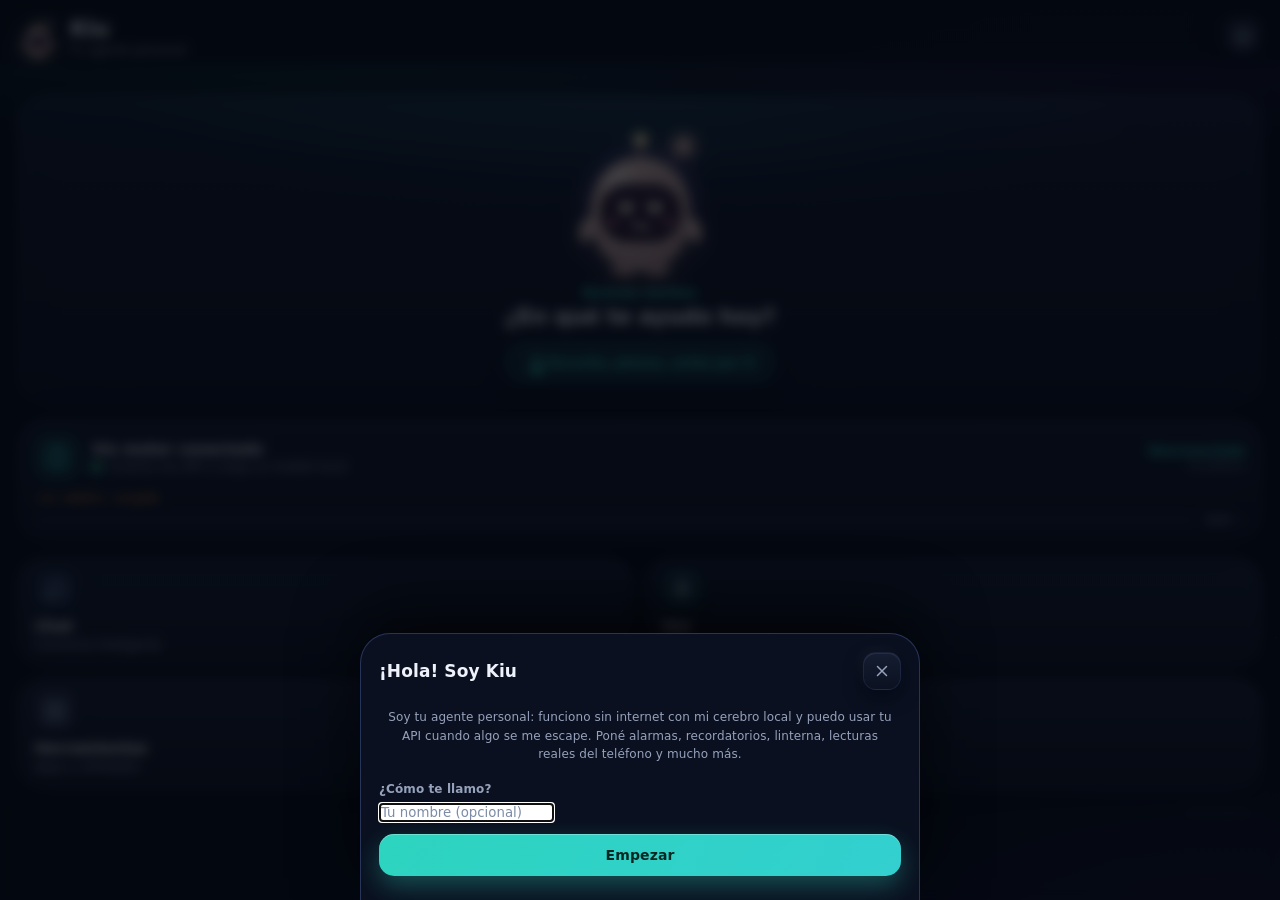
==== app/src/main/assets/www/index.html @ 29b80fa9 "Actualiza el proyecto (217 archivos)" ====
<!DOCTYPE html>
<html lang="es">
<head>
<meta charset="UTF-8">
<meta name="viewport" content="width=device-width, initial-scale=1, maximum-scale=1, user-scalable=no, viewport-fit=cover">
<meta name="theme-color" content="#070B16">
<title>Kiu</title>
<link rel="stylesheet" href="css/app.css">
<script>
/* ========= Kiu SafeBoot: captor global de errores (visible, no silencioso) =========
   Si algo falla al arrancar, en vez de una pantalla negra se muestra el motivo
   exacto + un boton para reparar. 100% ES5 para WebViews viejos. */
(function () {
  var BOOT_MS = 8000;
  /* Migas de contexto: ayudan a diagnosticar aun cuando Chromium oculta el error */
  window.kiuBc = [];
  window.kiuBread = function (m) {
    try { window.kiuBc.push(String(m).slice(0, 90)); if (window.kiuBc.length > 6) window.kiuBc.shift(); } catch (e) { }
  };
  function save(msg) {
    try { localStorage.setItem('nexo_lasterr', JSON.stringify({ t: Date.now(), m: String(msg).slice(0, 600) })); } catch (e) { }
  }
  function show(msg) {
    try {
      save(msg);
      var old = document.getElementById('kiu-errbox'); if (old) old.parentNode.removeChild(old);
      var d = document.createElement('div');
      d.id = 'kiu-errbox';
      d.setAttribute('style', 'position:fixed;left:0;right:0;bottom:0;top:0;z-index:99999;background:#1a0b10;color:#ffb4c0;padding:18px;overflow:auto;font:13px/1.5 monospace;-webkit-user-select:text;user-select:text;');
      var h = document.createElement('div');
      h.setAttribute('style', 'font:bold 16px sans-serif;color:#fff;margin-bottom:10px');
      h.appendChild(document.createTextNode('Kiu \u2014 error detectado'));
      var p = document.createElement('div');
      p.setAttribute('style', 'white-space:pre-wrap;word-break:break-word;margin-bottom:14px');
      p.appendChild(document.createTextNode(String(msg)));
      var b1 = document.createElement('button');
      b1.setAttribute('style', 'display:block;width:100%;margin:6px 0;padding:12px;border:0;border-radius:12px;background:#14b8a6;color:#04211f;font:bold 15px sans-serif');
      b1.appendChild(document.createTextNode('Reiniciar interfaz (conservar datos)'));
      b1.onclick = function () { try { localStorage.removeItem('nexo_lasterr'); } catch (e) { } location.reload(); };
      var b2 = document.createElement('button');
      b2.setAttribute('style', 'display:block;width:100%;margin:6px 0;padding:12px;border:0;border-radius:12px;background:#3b2530;color:#ffb4c0;font:14px sans-serif');
      b2.appendChild(document.createTextNode('Cerrar y seguir igual'));
      b2.onclick = function () { if (d.parentNode) d.parentNode.removeChild(d); };
      d.appendChild(h); d.appendChild(p); d.appendChild(b1); d.appendChild(b2);
      (document.body || document.documentElement).appendChild(d);
    } catch (e) { }
  }
  function onErr(msg, src, line, col, err) {
    var where = '';
    try { where = String(src || '').split('/').pop() + ':' + line + (col ? ':' + col : ''); } catch (e) { }
    var detail = (err && err.stack) ? String(err.stack).slice(0, 400) : '';
    var crumbs = '';
    try { if (window.kiuBc && window.kiuBc.length) crumbs = '\nHaciendo: ' + window.kiuBc.join(' | '); } catch (e) { }
    show(msg + (where ? '\nEn: ' + where : '') + (detail ? '\n' + detail : '') + crumbs);
    return false;
  }
  window.onerror = onErr;
  window.addEventListener('error', function (e) {
    if (e && e.target && e.target.tagName && !e.message) return; /* recursos */
    onErr(e.message, e.filename, e.lineno, e.colno, e.error);
  });
  window.addEventListener('unhandledrejection', function (e) {
    var r = e && e.reason; show('Promise sin capturar: ' + ((r && r.message) ? r.message : r));
  });
  window.kiuShowError = show;
  /* Vigilante de arranque: si app.js no avisa en BOOT_MS, mostrar aviso */
  setTimeout(function () {
    if (!window.__kiuBooted) {
      var last = '';
      try { var raw = localStorage.getItem('nexo_lasterr'); if (raw) last = (JSON.parse(raw) || {}).m || ''; } catch (e) { }
      show('La interfaz no termin\u00f3 de arrancar en ' + (BOOT_MS / 1000) + ' s.' + (last ? '\n\u00datltimo error registrado:\n' + last : '\nPosible WebView del sistema muy antiguo o datos da\u00f1ados.\nUs\u00e1 \u00abBorrar datos y reiniciar\u00bb abajo.'));
    }
  }, BOOT_MS);
})();
</script>
</head>
<body>
<div id="app">

  <!-- ============ PANTALLA INICIO ============ -->
  <section id="screen-home" class="screen active">
    <header class="topbar">
      <div class="brand">
        <!-- v2.3: el bot nuevo de 37 estados vive tambien en la esquina -->
        <!-- v2.8.1: sin `logo-mini`. Esa clase era el cuadrito con degradado y letra del
             logo viejo; con el bot adentro estorba (pinta fondo) y además gana en
             especificidad al `[data-avatar-mini]{width:var(--kav-s)}` y deja el hueco
             con la caja equivocada. El bot se dibuja solo: el host solo reserva espacio. -->
        <div class="kav-mini" data-avatar-mini id="brand-avatar" role="img" aria-label="Kiu"></div>
        <div class="brand-txt">
          <h1>Kiu</h1>
          <p id="home-sub" data-i18n="home.sub">Tu agente personal</p>
        </div>
      </div>
      <button class="icon-btn" id="home-settings-btn" aria-label="Ajustes"></button>
    </header>

    <div class="content">
      <!-- Robot grande con halo -->
      <div class="hero-card">
        <div class="hero-avatar-wrap">
          <div class="hero-halo"></div>
          <button class="kav-hero" data-avatar data-state="idle" id="hero-avatar" aria-label="Hablar con Kiu"></button>
        </div>
        <p class="hero-hi" id="hero-hi" data-i18n="home.hero.hi">Hola</p>
        <h2 class="hero-title" data-i18n="home.hero.title">¿En qué te ayudo hoy?</h2>
        <button class="hero-pill" id="hero-voice">
          <span class="ic" data-ic="mic"></span><span data-i18n="home.hero.pill">Escucha, piensa, actúa por ti</span>
        </button>
      </div>

      <!-- Motor local / API conectada -->
      <!-- v2.14.8 · la tarjeta del motor, como en el rediseño: una fila de
           estado, el MODELO en monoespaciado (acá va bien: es donde sirve; antes
           estaba al final de cada respuesta) y la RAM como barra. -->
      <button class="motor-card" id="status-card" data-go="api">
        <span class="motor-row">
          <span class="motor-ic ic" data-ic="brain"></span>
          <div class="status-txt">
            <strong id="status-title" data-i18n="home.status.title">Motor local</strong>
            <span class="motor-meta"><i class="status-dot" id="status-dot"></i><em id="status-meta" data-i18n="home.status.ready">Listo</em></span>
          </div>
          <div class="motor-right">
            <strong id="motor-mode" data-i18n="home.status.mode">100% local</strong>
            <span id="motor-device" data-i18n="home.status.device">Tu teléfono</span>
          </div>
        </span>
        <span class="motor-model" id="motor-model">—</span>
        <span class="motor-ram">
          <span class="bar"><i id="motor-ram-fill" style="width:0%"></i></span>
          <em id="motor-ram-txt">RAM —</em>
        </span>
      </button>

      <!-- Cuadrícula 2×2 -->
      <div class="quick-grid">
        <button class="quick-card" data-go="chat">
          <span class="qc-ic qc-blue ic" data-ic="chat"></span>
          <strong data-i18n="quick.chat">Chat</strong><span data-i18n="quick.chat.sub">Conversá inteligente</span>
        </button>
        <button class="quick-card" id="quick-voice">
          <span class="qc-ic qc-teal ic" data-ic="mic"></span>
          <strong data-i18n="quick.voice">Voz</strong><span data-i18n="quick.voice.sub">Hablá conmigo</span>
        </button>
        <button class="quick-card" data-go="biblio">
          <span class="qc-ic qc-violet ic" data-ic="grid"></span>
          <strong data-i18n="quick.tools">Herramientas</strong><span data-i18n="quick.tools.sub">Apps y utilidades</span>
        </button>
        <button class="quick-card" data-go="memory">
          <span class="qc-ic qc-pink ic" data-ic="memory"></span>
          <strong data-i18n="quick.memory">Memoria</strong><span data-i18n="quick.memory.sub">Notas y tareas</span>
        </button>
      </div>

      <!-- Uso de hoy: solo se muestra si hubo actividad -->
      <div id="usage-block" class="hidden">
        <div class="section-row">
          <h3 data-i18n="home.usage">Uso de hoy</h3>
          <span class="count-badge" data-i18n="home.usage.badge">contadores reales</span>
        </div>
        <div class="set-card usage-card" id="usage-rows"></div>
      </div>

      <!-- Estado del sistema en vivo -->
      <div class="section-row">
        <h3>Estado del sistema</h3>
        <span class="live-badge"><i></i>en vivo</span>
      </div>
      <div class="set-card sys-card" id="sys-card">
        <div class="sys-row">
          <span class="sys-ic sy-blue ic" data-ic="cpu"></span>
          <div class="sys-txt"><strong>CPU</strong><span id="sys-cpu">Leyendo el teléfono…</span></div>
        </div>
        <div class="sys-line"><span class="sys-lbl">RAM</span><div class="bar"><i id="bar-ram"></i></div><b id="val-ram">—</b></div>
        <div class="sys-line"><span class="sys-lbl">Disco</span><div class="bar"><i id="bar-disk"></i></div><b id="val-disk">—</b></div>
        <div class="sys-line"><span class="sys-lbl">Batería</span><div class="bar"><i id="bar-bat"></i></div><b id="val-bat">—</b></div>
        <p class="sys-foot" id="sys-foot"></p>
      </div>

      <!-- Actividad reciente -->
      <div class="section-row">
        <h3>Actividad reciente</h3>
        <button class="link-btn" id="recent-clear">Limpiar</button>
      </div>
      <div id="recent-list" class="list"></div>

      <div class="tip-card">
        <span class="ic tip-ic" data-ic="bulb"></span>
        <div><strong>Consejo</strong><p id="tip-text"></p></div>
      </div>
    </div>
  </section>

  <!-- ============ PANTALLA CHAT ============ -->
  <section id="screen-chat" class="screen">
    <header class="chat-header">
      <div class="kav-mini kav-big" data-avatar data-state="idle" id="chat-avatar"></div>
      <div class="brand-txt">
        <h1>Kiu</h1>
        <p id="chat-status">Listo para empezar</p>
      </div>
      <button class="icon-btn" id="chat-conv-list" aria-label="Conversaciones" title="Tus conversaciones"></button>
      <button class="icon-btn" id="chat-tools-toggle" aria-label="Herramientas" title="Panel de herramientas"></button>
      <button class="icon-btn" id="chat-conv-toggle" aria-label="Modo conversación" title="Modo conversación (manos libres)"></button>
      <button class="icon-btn" id="chat-voice-toggle" aria-label="Voz"></button>
    </header>
    <div id="tools-panel" class="tools-panel hidden"></div>
    <div id="chat-messages" class="chat-messages" role="log" aria-live="polite" aria-label="Conversación con Kiu"></div>
    <div class="chat-dock">
      <div id="chips-bar" class="chips-bar"></div>
      <div id="photo-bar" class="photo-bar hidden">
        <img id="photo-thumb" alt="Foto adjunta">
        <div class="photo-txt"><strong>Foto lista</strong><span id="photo-hint">Escribí qué querés saber y enviá</span></div>
        <button class="icon-btn" id="photo-remove" aria-label="Quitar foto"></button>
      </div>
      <div class="chat-inputbar">
        <button class="round-btn" id="btn-attach" aria-label="Adjuntar"></button>
        <input id="chat-input" type="text" placeholder="Escribe tu mensaje..." autocomplete="off">
        <button class="send-btn" id="btn-mic" aria-label="Micrófono"></button>
        <button class="send-btn accent" id="btn-send" aria-label="Enviar"></button>
      </div>
    </div>
    <input type="file" id="photo-input" accept="image/*" class="hidden">
    <button id="hang-chip" class="hang-chip hidden" aria-label="Colgar"><span class="ic" data-ic="x"></span> Colgar</button>
    <div id="chat-browser" class="chat-browser hidden">
      <div class="cb-head">
        <input id="cb-url" type="url" placeholder="Buscar o escribir dirección…" autocomplete="off">
        <button class="icon-btn" id="cb-go" aria-label="Ir"><span class="ic" data-ic="chevr"></span></button>
        <button class="icon-btn" id="cb-out" aria-label="Abrir afuera"><span class="ic" data-ic="share"></span></button>
        <button class="icon-btn" id="cb-close" aria-label="Cerrar"><span class="ic" data-ic="x"></span></button>
      </div>
      <iframe id="cb-frame" class="cb-frame" src="about:blank"></iframe>
      <p class="cb-msg" id="cb-msg"></p>
    </div>
  </section>

  <!-- ============ PANTALLA PROVEEDORES (API) ============ -->
  <!-- ============ PANTALLA BIBLIOTECA ============ -->
  <section id="screen-biblio" class="screen">
    <header class="topbar">
      <div class="brand-txt solo">
        <h1>Biblioteca</h1>
        <p>Herramientas y conexiones reales</p>
      </div>
    </header>
    <div class="content">
      <div class="search-wrap">
        <span class="ic" data-ic="search"></span>
        <input id="biblio-search" type="text" placeholder="Buscar en tu biblioteca..." autocomplete="off">
      </div>

      <div class="filter-bar">
        <div class="filter-scroll" id="biblio-filters">
          <button class="chip active" data-f="todas">Todas</button>
          <button class="chip" data-f="cuentas">Cuentas</button>
          <button class="chip" data-f="notas">Notas</button>
          <button class="chip" data-f="tiempo">Tiempo</button>
          <button class="chip" data-f="util">Utilidades</button>
        </div>
      </div>

      <div id="tools-grid" class="tools-grid"></div>

      <div class="section-row">
        <h3>Conexiones</h3>
        <span class="count-badge" id="cx-count">9 conexiones reales</span>
      </div>
      <div id="cx-list" class="list"></div>
    </div>
  </section>

  <!-- ============ PANTALLA MODELOS (descargas + motor interno + orquestador) ============ -->
  <section id="screen-models" class="screen">
    <header class="topbar">
      <button class="icon-btn back-btn" data-go="settings" aria-label="Volver"><span class="ic" data-ic="chevl"></span></button>
      <div class="brand-txt center">
        <h1>Modelos</h1>
        <p>Teléfono, nube y tu red</p>
      </div>
      <span class="topbar-spacer"></span>
    </header>
    <div class="content">
      <!-- v2.10.1: arriba, CÓMO responde Kiu (modo + orquestador); abajo, DE DÓNDE salen los modelos (3 pestañas) -->
      <div class="k2-sec"><h3>Cómo responde Kiu</h3></div>
      <div class="seg" id="mode-seg">
        <button class="seg-btn" data-mode="hybrid">Híbrido</button>
        <button class="seg-btn" data-mode="local">Local</button>
        <button class="seg-btn" data-mode="api">API</button>
      </div>
      <p class="set-hint" id="mode-hint"></p>
      <!-- v2.0: orquestador compacto (mapa de roles) + ajuste fino plegable -->
      <div class="k2-sec">
        <h3>Orquestador · <span id="orch-mode-lbl">Auto decide</span></h3>
        <button class="toggle" id="tg-orch" aria-label="Orquestador"></button>
      </div>
      <div class="k2-card" id="orch-rows"></div>
      <button class="k2-adv hidden" id="orch-adv-btn"><span class="ic" data-ic="sliders"></span>Ajustar destinos y preferencias</button>

      <!-- Ajuste fino del orquestador (segmentos originales, se abre tocando una fila o el botón) -->
      <div id="orch-body" class="hidden" style="margin-top:10px">
        <div class="set-card">
          <p class="set-hint small" style="margin:2px 0 10px">Asigná qué modelo atiende cada tipo de tarea. En «Auto», Kiu usa primero tu servidor (si está conectado), luego el motor del teléfono con el modelo ya cargado, y al final las APIs. Si un modelo falla, prueba el siguiente.</p>
          <div class="set-row col">
            <div><strong>Charla y voz</strong><span>Saludos, dudas rápidas, recordatorios</span></div>
            <div class="seg" id="orch-fast">
              <button class="seg-btn" data-rv="auto">Auto</button>
              <button class="seg-btn" data-rv="kiu">Teléfono</button>
              <button class="seg-btn" data-rv="loc">Servidor</button>
              <button class="seg-btn" data-rv="prov:gemini">Gemini</button>
            </div>
          </div>
          <div class="set-row col">
            <div><strong>Cerebro (razonamiento y código)</strong><span>Explicaciones, análisis, programación</span></div>
            <div class="seg" id="orch-brain">
              <button class="seg-btn" data-rv="auto">Auto</button>
              <button class="seg-btn" data-rv="kiu">Teléfono</button>
              <button class="seg-btn" data-rv="loc">Servidor</button>
              <button class="seg-btn" data-rv="prov:deepseek">DeepSeek</button>
            </div>
          </div>
          <div class="set-row col">
            <div><strong>Fotos (visión)</strong><span>Entender imágenes que mandás al chat</span></div>
            <div class="seg" id="orch-vision">
              <button class="seg-btn" data-rv="auto">Auto</button>
              <button class="seg-btn" data-rv="kiu">Teléfono</button>
              <button class="seg-btn" data-rv="loc">Servidor</button>
              <button class="seg-btn" data-rv="prov:gemini">Gemini</button>
            </div>
          </div>
          <div class="set-row col">
            <div><strong>Modelo rápido preferido (teléfono)</strong><span>Se cambia solo si la tarea lo necesita</span></div>
            <div class="voice-pick"><select id="orch-kiufast"></select></div>
          </div>
          <div class="set-row col">
            <div><strong>Modelo cerebro preferido (teléfono)</strong><span>Para razonar y código, si está descargado</span></div>
            <div class="voice-pick"><select id="orch-kiubrain"></select></div>
          </div>
          <div class="set-row col">
            <div><strong>Visión por foto</strong><span>El motor del teléfono <b>no ve</b> las fotos: las manda a tu servidor o a una API. Este ajuste quedó sin efecto.</span></div>
            <div class="voice-pick"><select id="orch-kiuvis"></select></div>
          </div>
          <p class="set-hint small" style="margin:2px 0 0">Con el motor interno solo hay un modelo en memoria: si el orquestador cambia de rol, lo cambia solo (tarda unos segundos la primera vez). <b>El motor del teléfono todavía no «ve» la foto</b>: contesta el texto que la acompaña y deja el modelo cargado; la foto se la manda a Servidor o API, que sí la ven. Por eso Kiu ya no cambia de modelo cuando mandás una imagen.</p>
        </div>
      </div>

      <div class="mtabs" id="mtabs" role="tablist">
        <button class="mtab on" role="tab" data-mt="tel">Teléfono <i id="mt-count-tel"></i></button>
        <button class="mtab" role="tab" data-mt="nube">Nube <i id="mt-count-nube"></i></button>
        <button class="mtab" role="tab" data-mt="red">Mi red</button>
      </div>

      <div class="mpane on" id="mpane-tel">
        <!-- v2.0: héroe «Tu teléfono» — compatibilidad clara desde el arranque -->
      <div class="k2-hero" id="dev-card">
        <div class="k2-hero-top">
          <span class="k2-tile tl-teal"><span class="ic" data-ic="cpu"></span></span>
          <div class="k2-hero-tt">
            <strong>Tu teléfono</strong>
            <span id="dev-sub">Mirando el teléfono…</span>
          </div>
          <i class="k2-badge b-t" id="dev-badge">…</i>
        </div>
        <div class="k2-ramrow">
          <div class="k2-mbar"><i id="dev-ram-fill" style="width:0%;background:var(--teal)"></i></div>
          <span class="k2-ramlbl" id="dev-ram-lbl"></span>
        </div>
        <p class="k2-hero-hint" id="dev-hint"></p>
        <button class="chip-btn" id="dev-reco" style="margin-top:10px">Recomendarme modelos para mi teléfono</button>
      </div>
        <!-- v2.0: Mis modelos — tarjetas grandes con estado real del motor -->
      <div class="k2-sec">
        <h3>Mis modelos</h3>
        <span class="k2-count" id="mdl-count">0 en disco</span>
      </div>
      <p class="set-hint small" id="mdl-eng-sub" style="margin:0 2px 8px">Mirando el teléfono…</p>
      <div id="mdl-mine" class="k2-list"></div>
      <div class="loc-actions" style="margin-top:8px"><button class="chip-btn" id="mdl-import">Importar GGUF del teléfono</button></div>
      <p class="set-hint small" id="mdl-imp-status"></p>

      <div class="k2-sec">
        <h3>Descargar modelos</h3>
        <span class="k2-count">GGUF · privado</span>
      </div>
      <div class="filter-bar">
        <div class="filter-scroll" id="mdl-filters">
          <button class="chip active" data-mf="compat">Compatibles</button>
          <button class="chip" data-mf="texto">Texto</button>
          <button class="chip" data-mf="vision">Visión</button>
          <button class="chip" data-mf="todos">Todos</button>
        </div>
      </div>
      <div id="mdl-list" class="k2-list"></div>
      <p class="set-hint small" id="mdl-foot"></p>
      <p class="set-hint small centered">Los «EN EL TELÉFONO» corren con el motor interno de Kiu (llama.cpp), sin internet y sin mandar nada afuera. Los «SERVIDOR» (visión y multimodal) son para tu PC u Ollama. También podés asignar un modelo local a «Fotos (visión)» en el Orquestador: contesta el texto de tu mensaje.</p>
      </div>

      <div class="mpane" id="mpane-nube">
        <div class="k2-sec"><h3>Proveedores de IA</h3><span class="k2-count" id="api-count">OPCIONAL</span></div>
        <p class="set-hint small" id="api-sub" style="margin:0 2px 8px">Tocá para conectar Gemini, Groq, OpenAI y más</p>
        <div class="filter-bar">
        <div class="filter-scroll" id="prov-filters">
          <button class="chip active" data-f="todos">Todos</button>
          <button class="chip" data-f="listos">Listos</button>
          <button class="chip" data-f="gratis">Gratis</button>
        </div>
      </div>

      <div id="prov-list"></div>

      <p class="set-hint small centered">Si un proveedor falla, Kiu lo deja en pausa un rato y sigue con el próximo activo. Las claves van cifradas con el Keystore de Android y jamás salen del teléfono.</p>
      </div>

      <div class="mpane" id="mpane-red">
        <div class="k2-sec"><h3>Servidor en tu red</h3><span class="k2-count">OPCIONAL</span></div>
        <button class="set-card row-card hidden" id="row-local">
        <span class="row-tile ti-teal ic" data-ic="brain"></span>
        <div class="row-txt">
          <strong>Ollama / LM Studio / llama-server</strong>
          <span id="local-sub">Más potencia usando tu PC como motor</span>
        </div>
        <span class="row-ic ic" data-ic="chevd"></span>
      </button>
        <div id="local-block">
        <div class="set-card">
          <div class="set-row">
            <div><strong>Estado del servidor</strong><span id="local-sub2">Servidor en tu red o teléfono · privado</span></div>
            <i class="status-dot" id="loc-dot"></i>
          </div>
          <p class="set-hint small" id="loc-status" style="margin:0 0 10px">Sin conectar · todo queda en tu red</p>
          <label class="api-fields"><span>Dirección del servidor</span>
            <input type="url" id="loc-url" placeholder="http://192.168.1.10:1234/v1" autocomplete="off">
          </label>
          <div class="loc-actions">
            <button class="chip-btn" id="loc-pc">IP de mi PC</button>
            <button class="chip-btn" id="loc-tel">Ollama en este teléfono</button>
          </div>
          <div class="loc-actions">
            <button class="chip-btn" id="loc-connect">Conectar</button>
          </div>
          <p class="set-hint small" id="loc-err" style="color:#f87171"></p>
          <div class="set-row col">
            <div><strong>Modelo para charlar</strong><span>Se elige solo según el perfil de abajo</span></div>
            <div class="voice-pick"><select id="loc-model"></select></div>
          </div>
          <div class="set-row col">
            <div><strong>Modelo de visión (fotos)</strong><span>Debe ser un modelo VL de tu servidor</span></div>
            <div class="voice-pick"><select id="loc-vismodel"></select></div>
          </div>
          <div class="set-row col">
            <div><strong>Perfil del servidor</strong><span id="loc-prof-sub">Qwen rápido</span></div>
            <div class="seg" id="loc-profiles">
              <button class="seg-btn" data-prof="qwen">Qwen rápido</button>
              <button class="seg-btn" data-prof="deep">Razonar</button>
              <button class="seg-btn" data-prof="libre">Libre</button>
            </div>
          </div>
          <div class="loc-actions">
            <button class="chip-btn" id="loc-test">Probar perfil</button>
            <button class="chip-btn" id="loc-vistest">Probar visión</button>
            <button class="chip-btn" id="loc-help">Guía</button>
          </div>
          <div class="set-row col">
            <div><strong>Largo de las respuestas</strong><span id="loc-ram">Datos reales en la app del teléfono</span></div>
            <div class="seg" id="loc-detail">
              <button class="seg-btn" data-tok="350">Cortas</button>
              <button class="seg-btn active" data-tok="700">Medias</button>
              <button class="seg-btn" data-tok="1200">Largas</button>
            </div>
          </div>
          <div class="loc-actions">
            <button class="chip-btn" id="loc-catalog">Ver catálogo de modelos</button>
            <button class="chip-btn" id="loc-free">Liberar RAM</button>
          </div>
        </div>
      </div>
      </div>
    </div>
  </section>

  
  <!-- ============ PANTALLA MEMORIA ============ -->
  <section id="screen-memory" class="screen">
    <header class="topbar">
      <div class="brand-txt solo">
        <h1>Memoria</h1>
        <p>Tus recuerdos, notas y preferencias</p>
      </div>
      <button class="icon-btn" id="mem-add" aria-label="Agregar"></button>
    </header>
    <div class="content">
      <div class="mem-hero">
        <div class="mem-hero-txt">
          <h2>Memoria</h2>
          <p>Todo lo que Kiu sabe de vos</p>
        </div>
        <span class="mem-hero-ic ic" data-ic="memory"></span>
      </div>
      <div class="mem-stats">
        <div class="mem-stat"><strong id="st-rec">0</strong><span>Recuerdos</span></div>
        <div class="mem-stat"><strong id="st-tar">0</strong><span>Tareas</span></div>
        <div class="mem-stat"><strong id="st-not">0</strong><span>Notas</span></div>
        <div class="mem-stat"><strong id="st-ala">0</strong><span>Alarmas</span></div>
        <div class="mem-stat"><strong id="st-apr">0</strong><span>Aprendido</span></div>
      </div>
      <div id="rag-card"></div>
      <div class="seg" id="mem-tabs">
        <button class="seg-btn active" data-tab="recuerdos">Recuerdos</button>
        <button class="seg-btn" data-tab="tareas">Tareas</button>
        <button class="seg-btn" data-tab="notas">Notas</button>
        <button class="seg-btn" data-tab="alarmas">Alarmas</button>
        <button class="seg-btn" data-tab="prefs">Gustos</button>
      </div>
      <div id="mem-list" class="list"></div>
    </div>
  </section>

  <!-- ============ PANTALLA AJUSTES ============ -->
  <section id="screen-settings" class="screen">
    <header class="topbar">
      <div class="brand-txt solo">
        <h1>Ajustes</h1>
        <p>Personalizá tu experiencia</p>
      </div>
    </header>
    <div class="content">

      <!-- Perfil -->
      <button class="set-card profile-card" id="profile-card">
        <div class="kav-profile" data-avatar data-state="idle" id="profile-avatar"></div>
        <div class="profile-txt">
          <strong id="profile-name">Tu nombre</strong>
          <span id="profile-sub">Kiu · Agente personal</span>
        </div>
        <span class="row-ic ic" data-ic="chevr"></span>
      </button>

      <div class="section-row"><h3>General</h3></div>

      <button class="set-card row-card" data-go="models">
        <span class="row-tile ti-teal ic" data-ic="brain"></span>
        <div class="row-txt">
          <strong>Modelos y cerebro</strong>
          <span id="brain-sub">Leyendo el teléfono…</span>
        </div>
        <span class="row-ic ic" data-ic="chevr"></span>
      </button>

      <button class="set-card row-card" id="row-voice">
        <span class="row-tile ti-violet ic" data-ic="headset"></span>
        <div class="row-txt">
          <strong>Voz</strong>
          <span>Voces y configuración</span>
        </div>
        <span class="row-ic ic" data-ic="chevd"></span>
      </button>

      <div id="voice-block" class="hidden">
        <div class="set-card">
          <div class="set-row">
            <div><strong>Saludo al entrar</strong><span id="greet-sub">Kiu te saluda por voz según la hora</span></div>
            <button class="toggle" id="tg-greet" aria-label="Saludo al entrar"></button>
          </div>
          <div class="set-row">
            <div><strong>Enlaces dentro del chat</strong><span>Las webs se abren en el navegador de Kiu, sin salir</span></div>
            <button class="toggle" id="tg-links" aria-label="Enlaces dentro del chat"></button>
          </div>
          <div class="set-row">
            <div><strong>Responder en voz alta</strong><span>Kiu lee sus respuestas</span></div>
            <button class="toggle" id="tg-voice" aria-label="Voz"></button>
          </div>
          <div class="set-row">
            <div><strong>Despertar por voz</strong><span>Decí «Kiu» y te escucha, incluso con la app cerrada</span></div>
            <button class="toggle" id="tg-wake" aria-label="Despertar por voz"></button>
          </div>
          <p class="set-hint small" style="margin:-6px 0 4px">Si deja de escuchar con la app cerrada, permití el inicio automático de Kiu en Ajustes del teléfono.</p>
          <div class="set-row">
            <div><strong>Modo conversación</strong><span>Kiu sigue escuchando después de responder: manos libres</span></div>
            <button class="toggle" id="tg-conv" aria-label="Modo conversación"></button>
          </div>
          <!-- v2.9.1: el agente. Apagado por defecto porque gasta una generación
               extra por mensaje; la fila dice qué es para que la decisión sea
               informada y no un misterio. -->
          <div class="set-row">
            <div><strong>Agente con herramientas</strong><span>Que el modelo elija la herramienta (alarma, agenda, documentos) en vez de acertar con los patrones de siempre. Si el modelo no está en memoria, lo carga solo</span></div>
            <button class="toggle" id="tg-agent" aria-label="Agente con herramientas"></button>
          </div>
          <!-- v2.13.2: confirmación de acciones con efecto del agente -->
          <div class="set-row">
            <div><strong>Confirmar antes de actuar</strong><span>El agente pregunta «¿Lo hago?» antes de llamar, mandar un SMS, anotar o programar una alarma</span></div>
            <button class="toggle" id="tg-agent-confirm" aria-label="Confirmar antes de actuar"></button>
          </div>
          <div class="set-row">
            <div><strong data-i18n="set.thermal">Protección térmica</strong><span data-i18n="set.thermal.sub">Corta la generación del motor si el teléfono pasa de 46°</span></div>
            <button class="toggle" id="tg-thermal" aria-label="Protección térmica"></button>
          </div>
          <!-- v2.14.6: el pie "(motor interno · modelo · tok/s)" al final de cada
               respuesta era ruido. Apagado por defecto; se enciende acá. -->
          <div class="set-row">
            <div><strong>Detalles del motor en el chat</strong><span>Al final de cada respuesta, qué modelo respondió y a qué velocidad</span></div>
            <button class="toggle" id="tg-detalles" aria-label="Detalles del motor en el chat"></button>
          </div>
          <button class="set-row as-btn" id="btn-vcmds">
            <div><strong>Comandos de voz</strong><span>Mirá todo lo que podés pedirle hablando</span></div>
            <span class="ic row-ic" data-ic="mic"></span>
          </button>
          <div class="set-row col">
            <div><strong>Voz de Kiu</strong><span>Elegí la que mejor suene · las «de red» son más humanas</span></div>
            <div class="voice-pick">
              <select id="voice-select"></select>
              <button class="chip-btn" id="btn-voice-test">Probar</button>
            </div>
          </div>
          <div class="set-row col">
            <div><strong>Tono de voz</strong><span id="pitch-label">Natural (1.00)</span></div>
            <input type="range" id="pitch-slider" min="0.8" max="1.3" step="0.05" value="1">
          </div>
          <div class="set-row col">
            <div><strong>Velocidad de habla</strong><span id="rate-label">Normal (1.0x)</span></div>
            <input type="range" id="rate-slider" min="0.5" max="1.5" step="0.1" value="1">
          </div>
        </div>
      </div>

      <button class="set-card row-card" id="row-persona">
        <span class="row-tile ti-violet ic" data-ic="spark"></span>
        <div class="row-txt">
          <strong>Personalidad de Kiu</strong>
          <span id="persona-sub">Normal · ajustá cómo te habla</span>
        </div>
        <span class="row-ic ic" data-ic="chevr"></span>
      </button>

      <button class="set-card row-card" id="row-appearance">
        <span class="row-tile ti-pink ic" data-ic="palette"></span>
        <div class="row-txt">
          <strong>Apariencia</strong>
          <span>Color de acento y tamaño de letra</span>
        </div>
        <span class="row-ic ic" data-ic="chevr"></span>
      </button>

      <button class="set-card row-card" id="row-skills">
        <span class="row-tile ti-blue ic" data-ic="spark"></span>
        <div class="row-txt">
          <strong>Skills</strong>
          <span id="skills-sub">Instalables: enseñale frases nuevas a Kiu</span>
        </div>
        <span class="row-ic ic" data-ic="chevr"></span>
      </button>

      <button class="set-card row-card" id="row-morning">
        <span class="row-tile ti-pink ic" data-ic="alarm"></span>
        <div class="row-txt">
          <strong>Resumen matutino</strong>
          <span id="morning-sub">Apagado · tu día en una notificación</span>
        </div>
        <span class="row-ic ic" data-ic="chevr"></span>
      </button>

      <button class="set-card row-card" id="row-backup">
        <span class="row-tile ti-pink ic" data-ic="cloudup"></span>
        <div class="row-txt">
          <strong>Copias de seguridad</strong>
          <span>Exportar y restaurar copia de datos</span>
        </div>
        <span class="row-ic ic" data-ic="chevr"></span>
      </button>

      <button class="set-card row-card" id="row-security">
        <span class="row-tile ti-green ic" data-ic="shield"></span>
        <div class="row-txt">
          <strong>Seguridad</strong>
          <span>Privacidad, permisos y borrado</span>
        </div>
        <span class="row-ic ic" data-ic="chevr"></span>
      </button>

      <div class="section-row"><h3>Respuestas</h3></div>
      <div class="set-card gen-card">
        <div class="set-row col">
          <div><strong>Creatividad</strong><span id="gen-temp-lbl">Equilibrada (0,7)</span></div>
          <input type="range" id="gen-temp" min="0" max="1.2" step="0.05" value="0.7">
        </div>
        <div class="set-row col">
          <div><strong>Largo de las respuestas</strong><span>Los tres valores valen para todos tus proveedores</span></div>
          <div class="seg" id="gen-len">
            <button class="seg-btn" data-tok="350">Cortas</button>
            <button class="seg-btn active" data-tok="700">Medias</button>
            <button class="seg-btn" data-tok="1200">Largas</button>
          </div>
        </div>
      </div>

      <div class="section-row"><h3>Diagnóstico</h3></div>
      <button class="btn-ghost full" id="btn-diag" style="justify-content:center;margin:2px 0 14px"><span class="ic" data-ic="shield"></span> Revisar mi configuración</button>
      <button class="btn-ghost full" id="btn-diag-voz" style="justify-content:center;margin:2px 0 14px"><span class="ic" data-ic="mic"></span> Diagnosticar voz</button>
      <button class="btn-ghost full" id="btn-asist-voz" style="justify-content:center;margin:2px 0 14px"><span class="ic" data-ic="mic"></span> Asistente de voz (paso a paso)</button>
      <div id="diag-voz-box"></div>

      <div class="section-row"><h3>Actualizaciones</h3></div>
      <button class="btn-ghost full" id="btn-estado" style="justify-content:center;margin:2px 0 8px"><span class="ic" data-ic="check"></span> Estado y diagnóstico</button>
      <button class="btn-ghost full" id="btn-upd" style="justify-content:center;margin:2px 0 8px"><span class="ic" data-ic="cloudup"></span> Buscar versión nueva</button>
      <div class="set-row">
        <div><strong>Avisarme de versiones nuevas</strong><span>Consulta GitHub cada pocas horas y avisa con una notificación. Se puede apagar</span></div>
        <button class="toggle" id="tg-upd" aria-label="Avisarme de versiones nuevas"></button>
      </div>
      <div class="set-row">
        <div><strong>Poder interrumpir a Kiu</strong><span>Mientras habla, decí «Kiu» o «basta» y se calla. Si se corta su voz, apagalo</span></div>
        <button class="toggle" id="tg-barge" aria-label="Poder interrumpir a Kiu"></button>
      </div>

      <div class="section-row" id="alarm-section"><h3>Alarmas</h3></div>
      <div class="set-card" id="alarm-card">
        <div class="set-row">
          <div><strong>Alarmas exactas</strong><span id="exact-status">Suenan a la hora exacta aunque la app esté cerrada</span></div>
          <button class="chip-btn" id="btn-exact">Permitir</button>
        </div>
        <div class="set-row">
          <div><strong>Prueba de alarma</strong><span>Suena una alarma en 10 segundos</span></div>
          <button class="chip-btn" id="btn-test-alarm">Probar</button>
        </div>
      </div>

      <div class="about-block">
        <!-- v2.3: bot nuevo también en el bloque Acerca de -->
        <div class="kav-mini" data-avatar-mini id="about-avatar" role="img" aria-label="Kiu"></div>
        <strong id="about-ver">Kiu</strong>
        <span>Agente personal · Motor interno + orquestador multi-modelo + APIs</span>
        <span class="dim">Motor local desde fuente · Wake word offline · WebView seguro (AssetLoader) · Claves en el Keystore · Streaming por push · Skills instalables · Resumen matutino · Bucle ReAct</span>
      </div>
    </div>
  </section>

  <!-- ============ NAV INFERIOR FLOTANTE ============ -->
  <nav class="bottomnav" id="bottomnav">
    <button class="nav-btn active" data-go="home"><span class="ic" data-ic="home"></span><span data-i18n="nav.home">Inicio</span></button>
    <button class="nav-btn" data-go="chat"><span class="ic" data-ic="chat"></span><span data-i18n="nav.chat">Chat</span></button>
    <button class="nav-btn" data-go="models"><span class="ic" data-ic="brain"></span><span data-i18n="nav.models">Modelos</span></button>
    <button class="nav-btn" data-go="memory"><span class="ic" data-ic="memory"></span><span data-i18n="nav.memory">Memoria</span></button>
    <button class="nav-btn" data-go="settings"><span class="ic" data-ic="gear"></span><span data-i18n="nav.settings">Ajustes</span></button>
  </nav>

  <!-- Capas superpuestas -->
  <div id="modal-root" class="modal-root hidden"></div>
  <div id="flashlight" class="flashlight hidden">
    <button id="flashlight-off" data-i18n="common.off">Apagar</button>
  </div>
  <div id="toast" class="toast hidden"></div>
  <div id="voice-pulse" class="voice-pulse hidden" data-st="listen">
    <div class="vp-pill"><span class="vp-dot"></span>En llamada con Kiu</div>
    <div class="vp-stage"><div class="vp-glow"></div><div id="vp-avatar" data-avatar></div></div>
    <p id="vp-text">Te escucho…</p>
    <span id="vp-hint" class="vp-hint">Hablá ahora · Kiu corta solo al terminar</span>
    <div class="vp-bars"><i></i><i></i><i></i><i></i><i></i><i></i><i></i></div>
    <div id="vp-card" class="vp-card empty"><div id="vp-lbl" class="vp-lbl"></div><div id="vp-say" class="vp-say"></div></div>
    <div class="vp-spacer"></div>
    <div class="vp-ctl">
      <div class="vp-c"><button id="vp-write" class="vp-btn" aria-label="Escribir en vez de hablar"><svg width="24" height="24" viewBox="0 0 24 24" fill="none" stroke="currentColor" stroke-width="2" stroke-linecap="round" aria-hidden="true"><rect x="3" y="6" width="18" height="12" rx="2"/><path d="M7 10h.01M11 10h.01M15 10h.01M7 14h10"/></svg></button><span>Escribir</span></div>
      <div class="vp-c"><button id="vp-hang" class="vp-btn vp-red" aria-label="Colgar"><svg width="30" height="30" viewBox="0 0 24 24" fill="none" stroke="currentColor" stroke-width="2" stroke-linecap="round" stroke-linejoin="round" aria-hidden="true"><path d="M3 14c5-5 13-5 18 0l-2 3.5-3.5-1.5v-2.5c-2-.8-5-.8-7 0V16L5 17.5z"/></svg></button><span>Colgar</span></div>
    </div>
  </div>
</div>

<script src="js/kiu-migrate.js"></script>
<script src="js/i18n.js"></script>
<script src="js/brain.js"></script>
<script src="js/skills.js"></script>
<script src="js/react.js"></script>
<script src="js/tools.js"></script>
<!-- v2.9.1: el registro de herramientas que el MODELO elige. Va después de
     react.js/tools.js porque los referencia por nombre al ejecutar, no al cargar. -->
<script src="js/app/harness2-compose.js"></script>
<script src="js/kiu-agente.js"></script>
<script src="js/kiu-estados.js"></script>
<script src="js/kiu-avatar.js"></script>
<script src="js/kiu-avatar-boot.js"></script>
<script src="js/local-embeddings.js"></script>
<script src="js/rag-worker.js"></script>
<script src="js/rag.js"></script>
<script src="js/kiu-secure.js"></script>
<script src="js/app/env.js"></script>
<script src="js/app/memoria.js"></script>
<script src="js/app/state.js"></script>
<script src="js/app/catalog.js"></script>
<script src="js/app/models.js"></script>
<script src="js/app/motor.js"></script>
<script src="js/app/diag-voz.js"></script>
<script src="js/app/app-ui.js"></script>
</body>
</html>
---- app/src/main/assets/www/css/app.css ----
/* ============================================================
   KIU · Azul marino profundo — v1.7.4
   Degradado teal→violeta arriba, estrellas tenues,
   tarjetas translúcidas de 28 px, barra inferior flotante.
   ============================================================ */
* { margin:0; padding:0; box-sizing:border-box; -webkit-tap-highlight-color:transparent; }

:root {
  --bg:#070B16;
  --card:rgba(141,166,255,.055);
  --card2:rgba(141,166,255,.11);
  --line:rgba(126,158,255,.15);
  --line2:rgba(126,158,255,.26);
  --txt:#EEF2FA;
  --dim:#96A2BC;
  --dim2:#5E6A85;
  --teal:#2DD4BF;
  --blue:#60A5FA;
  --violet:#A78BFA;
  --amber:#FBBF24;
  --green:#34D399;
  --pink:#F472B6;
  --acc:#2DD4BF;
  --acc2:#8B5CF6;
  --grad:linear-gradient(120deg,#2DD4BF 0%,#60A5FA 55%,#8B5CF6 100%);
  --danger:#FF5D5D;
  --ok:#34D399;
  --warn:#FBBF24;
  --r-xl:28px; --r-lg:20px; --r-md:15px; --r-sm:12px;
  --shadow:0 14px 40px rgba(2,6,18,.55);
}

html,body { height:100%; }
body {
  background:var(--bg); color:var(--txt);
  font-family:-apple-system,'Roboto','Segoe UI',system-ui,sans-serif;
  letter-spacing:.1px;
  overscroll-behavior:none; user-select:none; -webkit-user-select:none;
}
/* Cielo: degradado teal→violeta arriba */
body::before {
  content:''; position:fixed; inset:0; pointer-events:none; z-index:0;
  background:
    radial-gradient(72% 34% at 18% -4%, rgba(45,212,191,.17), transparent 66%),
    radial-gradient(64% 30% at 88% -2%, rgba(139,92,246,.20), transparent 64%),
    radial-gradient(56% 26% at 50% 6%, rgba(96,165,250,.07), transparent 70%),
    radial-gradient(60% 36% at 96% 106%, rgba(139,92,246,.10), transparent 62%);
}
/* Estrellas tenues */
body::after {
  content:''; position:fixed; inset:0; pointer-events:none; z-index:0; opacity:.5;
  background-image:
    radial-gradient(1.4px 1.4px at 22px 34px, rgba(255,255,255,.55), transparent 100%),
    radial-gradient(1px 1px at 118px 84px, rgba(255,255,255,.4), transparent 100%),
    radial-gradient(1.7px 1.7px at 196px 38px, rgba(180,240,255,.5), transparent 100%),
    radial-gradient(1px 1px at 268px 122px, rgba(255,255,255,.35), transparent 100%),
    radial-gradient(1.3px 1.3px at 318px 62px, rgba(214,196,255,.5), transparent 100%),
    radial-gradient(1px 1px at 74px 158px, rgba(255,255,255,.3), transparent 100%),
    radial-gradient(1.5px 1.5px at 150px 210px, rgba(255,255,255,.4), transparent 100%),
    radial-gradient(1px 1px at 242px 258px, rgba(180,240,255,.35), transparent 100%),
    radial-gradient(1.2px 1.2px at 40px 268px, rgba(214,196,255,.4), transparent 100%),
    radial-gradient(1px 1px at 330px 200px, rgba(255,255,255,.3), transparent 100%);
  background-size:360px 300px;
}
input,textarea,select { user-select:text; -webkit-user-select:text; font-family:inherit; }
button { font-family:inherit; color:inherit; background:none; border:none; cursor:pointer; letter-spacing:inherit; }
.hidden { display:none !important; }
svg { display:block; }

#app { height:100vh; height:100dvh; display:flex; flex-direction:column; position:relative; overflow:hidden; overflow-x:hidden; z-index:1; width:100%; max-width:100vw; }

/* ============ PANTALLAS ============ */
.screen {
  position:absolute; inset:0; bottom:88px;
  display:none; flex-direction:column; overflow:hidden;
}
.screen.active { display:flex; animation:screenIn .3s cubic-bezier(.22,.9,.3,1); }
@keyframes screenIn { from { opacity:0; transform:translateY(10px); } to { opacity:1; transform:none; } }
.content {
  flex:1; overflow-y:auto; overflow-x:hidden;
  padding:calc(96px + env(safe-area-inset-top,0px)) max(18px, env(safe-area-inset-right,0px)) 34px max(18px, env(safe-area-inset-left,0px));
  -webkit-overflow-scrolling:touch;
  scrollbar-width:none;
}
.content::-webkit-scrollbar { display:none; }

/* ============ BARRAS SUPERIORES · contenido pasa por debajo con desenfoque ============ */
.topbar, .chat-header {
  position:absolute; top:0; left:0; right:0; z-index:8;
  display:flex; align-items:center; gap:10px;
  padding:calc(16px + env(safe-area-inset-top,0px)) max(18px, env(safe-area-inset-right,0px)) 14px max(18px, env(safe-area-inset-left,0px));
  /* v2.10.1: el degradado llegaba a transparente a media altura del subtítulo y el
     contenido que pasaba por debajo se leía mezclado con el título (capturas de
     Modelos y Ajustes). Ahora es casi opaco hasta el final del texto. */
  background:linear-gradient(180deg, rgba(7,11,22,.97) 0%, rgba(7,11,22,.95) 82%, rgba(7,11,22,0) 100%);
  -webkit-backdrop-filter:blur(18px);
  backdrop-filter:blur(18px);
  -webkit-mask-image:linear-gradient(180deg,#000 88%,transparent);
  mask-image:linear-gradient(180deg,#000 88%,transparent);
}
.topbar { justify-content:flex-start; }
.chat-header { justify-content:flex-start; }
.brand { display:flex; align-items:center; gap:12px; flex:1; min-width:0; }
.brand-txt { min-width:0; flex:1; }
.brand-txt h1 { font-size:22px; font-weight:800; letter-spacing:-.4px; white-space:nowrap; }
.brand-txt p { font-size:12px; color:var(--dim); margin-top:2px; white-space:nowrap; overflow:hidden; text-overflow:ellipsis; }
.brand-txt.solo { flex:1; }
.brand-txt.center { text-align:center; }
.brand-txt.center h1 { font-size:20px; }
.topbar-spacer { width:40px; flex-shrink:0; }
/* v2.8.1: se fue `.logo-mini` / `.logo-mini.big` (el cuadrito con degradado y
   letra del logo viejo). Los dos huecos que los usaban ahora llevan el bot, y esa
   clase ganaba en especificidad al `[data-avatar]{width:var(--kav-s)}` y dejaba el
   hueco con la caja equivocada. El logo de la app es el bot: el host solo
   reserva espacio (ver "HUECOS DEL BOT" más abajo). */
/* v2.3: huecos del bot (esquina del home, bloque Acerca de, cabecera del chat).
   El bot SVG vive en su Shadow DOM, así que acá no se estilan sus partes: el host
   solo reserva espacio y deja ver el dibujo (el bot es 209/190 de alto, o sea un
   poco más que la caja cuadrada). El tamaño en px va más abajo, junto a los demás. */
.kav-mini { overflow:visible; }
.icon-btn {
  width:38px; height:38px; border-radius:13px; flex-shrink:0;
  display:grid; place-items:center;
  background:var(--card); border:1px solid var(--line);
  color:var(--dim); transition:background .15s, color .15s, border-color .15s;
}
.icon-btn:active { background:var(--card2); color:var(--txt); }
.icon-btn.on { color:var(--teal); border-color:rgba(45,212,191,.45); background:rgba(45,212,191,.12); }
.back-btn svg { width:20px; height:20px; }
.chat-header .brand-txt h1 { font-size:17px; }
.chat-header .brand-txt p { font-size:11px; }

/* ============ BOTONES ============ */
.btn-primary {
  display:flex; align-items:center; justify-content:center; gap:8px;
  padding:13px 20px; border-radius:var(--r-md);
  font-size:14px; font-weight:700; color:#052722;
  background:linear-gradient(120deg,#2DD4BF,#3BC9E8);
  background:linear-gradient(120deg,var(--acc),color-mix(in srgb,var(--acc) 60%,#3BC9E8));
  box-shadow:0 8px 24px color-mix(in srgb,var(--acc) 30%,transparent);
  transition:transform .12s, box-shadow .2s;
}
.btn-primary:active { transform:scale(.97); }
.btn-primary.full { width:100%; }
.btn-ghost {
  display:flex; align-items:center; justify-content:flex-start; gap:8px;
  padding:13px 18px; border-radius:var(--r-md);
  font-size:14px; font-weight:600; color:var(--txt);
  background:var(--card); border:1px solid var(--line);
}
.btn-ghost.full { width:100%; }
.link-btn { color:var(--teal); font-size:12.5px; font-weight:700; }
.chip-btn {
  padding:7px 13px; border-radius:999px;
  font-size:12px; font-weight:700; color:var(--dim);
  background:var(--card); border:1px solid var(--line);
  transition:.15s; white-space:nowrap;
}
.chip-btn:active { color:var(--txt); }
.chip-btn.active { color:#052722; background:var(--teal); border-color:var(--teal); }
.chip-btn:disabled { opacity:.6; }
.round-btn {
  width:42px; height:42px; border-radius:50%; flex-shrink:0;
  display:grid; place-items:center;
  background:var(--card2); border:1px solid var(--line); color:var(--txt);
}
.send-btn {
  width:42px; height:42px; border-radius:50%; flex-shrink:0;
  display:grid; place-items:center;
  background:var(--card2); border:1px solid var(--line); color:var(--dim);
  transition:.15s;
}
.send-btn.accent {
  background:linear-gradient(135deg,#2DD4BF,#38C6F0);
  background:linear-gradient(135deg,var(--acc),color-mix(in srgb,var(--acc) 60%,#38C6F0));
  border:none; color:#052722;
  box-shadow:0 6px 18px color-mix(in srgb,var(--acc) 35%,transparent);
}
.send-btn:active { transform:scale(.92); }

/* ============ TARJETAS BASE (28 px, translúcidas, borde azulado) ============ */
.set-card {
  background:var(--card); border:1px solid var(--line);
  border-radius:var(--r-xl); padding:6px 16px; margin-bottom:12px;
}
.section-row {
  display:flex; align-items:center; justify-content:space-between;
  margin:20px 4px 10px;
}
.section-row h3 { font-size:16.5px; font-weight:800; letter-spacing:-.2px; }
.count-badge {
  font-size:10.5px; font-weight:700; color:var(--dim);
  background:var(--card); border:1px solid var(--line);
  padding:4px 10px; border-radius:999px;
}
.live-badge {
  display:flex; align-items:center; gap:6px;
  font-size:10.5px; font-weight:800; color:var(--teal);
  background:rgba(45,212,191,.1); border:1px solid rgba(45,212,191,.3);
  padding:4px 10px; border-radius:999px; letter-spacing:.4px;
}
.live-badge i { width:6px; height:6px; border-radius:50%; background:var(--teal); animation:pulseDot 1.6s ease-in-out infinite; }
@keyframes pulseDot { 50% { opacity:.35; transform:scale(.8); } }

/* Filas internas de tarjetas */
.set-row {
  display:flex; align-items:center; justify-content:space-between; gap:12px;
  padding:13px 2px;
}
.set-row + .set-row { border-top:1px solid rgba(126,158,255,.08); }
.set-row.col { flex-direction:column; align-items:stretch; gap:10px; }
.set-row > div { min-width:0; }
.set-row strong { display:block; font-size:14px; font-weight:700; }
.set-row span { display:block; font-size:11.5px; color:var(--dim); margin-top:2px; line-height:1.45; }
.set-row.as-btn { text-align:left; width:100%; }
.set-row .row-ic { color:var(--dim2); flex-shrink:0; }
.set-hint { font-size:12px; color:var(--dim); line-height:1.55; padding:4px 6px; }
.set-hint.small { font-size:11px; color:var(--dim2); }
.set-hint.centered { text-align:center; padding:10px 14px 0; }

/* Toggle */
.toggle {
  width:46px; height:27px; border-radius:999px; flex-shrink:0;
  background:rgba(255,255,255,.09); border:1px solid var(--line2);
  position:relative; transition:.2s;
}
.toggle::after {
  content:''; position:absolute; top:2.5px; left:3px;
  width:20px; height:20px; border-radius:50%;
  background:#7C87A3; transition:.2s;
}
.toggle.on { background:rgba(45,212,191,.22); border-color:rgba(45,212,191,.55); }
.toggle.on::after { left:20px; background:var(--teal); box-shadow:0 0 10px rgba(45,212,191,.55); }

/* Segmented control */
.seg {
  display:flex; gap:4px; background:var(--card); border:1px solid var(--line);
  border-radius:var(--r-md); padding:4px; margin-bottom:12px;
}
.seg-btn {
  flex:1; padding:9px 6px; border-radius:11px;
  font-size:12.5px; font-weight:700; color:var(--dim);
  transition:.15s; white-space:nowrap;
}
.seg-btn.active {
  color:#052722; background:linear-gradient(120deg,#2DD4BF,#41C8E4);
  background:linear-gradient(120deg,var(--acc),color-mix(in srgb,var(--acc) 60%,#41C8E4));
  box-shadow:0 4px 14px color-mix(in srgb,var(--acc) 30%,transparent);
}
#mode-seg .seg-btn.active {
  background:var(--grad); color:#fff;
  box-shadow:0 4px 16px rgba(139,92,246,.35);
}

/* Inputs */
.api-fields { display:block; margin-bottom:12px; }
.api-fields span { display:block; font-size:11px; font-weight:700; color:var(--dim); margin-bottom:6px; }
input[type=text], input[type=url], input[type=password], input[type=tel], input[type=email], input[type=number], input[type=time], input[type=datetime-local], select, textarea {
  width:100%; padding:12px 14px;
  background:rgba(7,11,22,.5); color:var(--txt);
  border:1px solid var(--line); border-radius:var(--r-md);
  font-size:14px; outline:none; transition:border-color .15s;
}
input:focus, select:focus, textarea:focus { border-color:rgba(45,212,191,.5); }
input::placeholder, textarea::placeholder { color:var(--dim2); }
textarea { min-height:90px; resize:vertical; }
select { appearance:none; }
.tool-input, .tool-textarea { width:100%; }
.preset-row { display:flex; gap:8px; flex-wrap:wrap; }
.voice-pick { display:flex; gap:8px; }
.voice-pick select { flex:1; }

/* Listas */
.list { display:flex; flex-direction:column; gap:8px; }
.list-row {
  display:flex; align-items:center; gap:12px;
  background:var(--card); border:1px solid var(--line);
  border-radius:var(--r-lg); padding:12px 14px;
  text-align:left; width:100%;
}
.list-ic {
  width:36px; height:36px; border-radius:12px; flex-shrink:0;
  display:grid; place-items:center;
  background:rgba(126,158,255,.1); color:var(--blue);
}
.list-ic.cx { background:rgba(255,255,255,.05); }
.list-txt { min-width:0; flex:1; }
.list-txt strong { display:block; font-size:13.5px; font-weight:700; white-space:nowrap; overflow:hidden; text-overflow:ellipsis; }
.list-txt span { display:block; font-size:11px; color:var(--dim); margin-top:1px; white-space:nowrap; overflow:hidden; text-overflow:ellipsis; }
.row-del {
  width:32px; height:32px; border-radius:10px; flex-shrink:0;
  display:grid; place-items:center; color:var(--dim2);
}
.row-del:active { color:var(--danger); background:rgba(255,93,93,.1); }
.cx-acts { display:flex; gap:6px; }
.mini-act {
  width:30px; height:30px; border-radius:9px; display:grid; place-items:center;
  background:rgba(96,165,250,.12); color:var(--blue);
}
.mini-act.wa { background:rgba(37,211,102,.12); color:#25D366; }
.mini-act.sms { background:rgba(251,191,36,.12); color:var(--amber); }
.done-txt strong { text-decoration:line-through; color:var(--dim2); }
.mem-item-check {
  width:24px; height:24px; border-radius:8px; flex-shrink:0;
  border:1.6px solid var(--line2); background:transparent; transition:.15s;
}
.mem-item-check.done { background:var(--teal); border-color:var(--teal); position:relative; }
.mem-item-check.done::after {
  content:''; position:absolute; left:7px; top:3.5px;
  width:5px; height:9px; border:solid #052722; border-width:0 2px 2px 0;
  transform:rotate(45deg);
}
.empty-hint { padding:26px 18px; text-align:center; color:var(--dim2); font-size:12.5px; line-height:1.6; }

/* ============ HUECOS DEL BOT (kiu-avatar.js, 37 estados) ============
   v2.8.1 · ARREGLO: hasta acá estas clases eran del robot viejo de pantalla LED
   (avatar.js, borrado en la 2.7.0) y el bot nuevo vive en Shadow DOM. El único
   trabajo que queda del host es RESERVAR SU ESPACIO en el layout — el bot se
   dibuja solo adentro. Como acá solo se declaraba `--kav-s` (una variable que ya
   nadie leía), los <div data-avatar> se quedaban en 0x0 dentro de su flex: el bot
   se pintaba al tamaño de emergencia (64 px) y se comía el título de al lado.
   Ahora el hueco tiene caja propia y el tamaño en px, y `refit()` del boot usa
   exactamente estos valores cuando la pantalla todavía está oculta. */
[data-avatar], [data-avatar-mini] {
  display: block; position: relative; flex-shrink: 0;
  width: var(--kav-s); height: var(--kav-s);
}
/* el contenido del Shadow DOM nunca debe comerse un toque de la UI */
[data-avatar] > *, [data-avatar-mini] > * { pointer-events: none; }
[data-avatar] > .kiu-shadow-host, [data-avatar-mini] > .kiu-shadow-host {
  display: block; width: 100%; height: 100%; overflow: visible;
}

/* Tamaño por hueco, y SOLO por atributo: si el tamañoDepends de una clase
   estética, el host que las junta dos hereda la de la última en el archivo y no
   la suya (el del chat es `kav-mini kav-big` y con `.kav-mini` al final se
   quedaba en 40 px en vez de sus 44). `.kav-mini/.kav-big/.kav-hero/.kav-profile`
   quedan como nombres legibles; el que manda es el id del hueco. */
[data-avatar-mini]           { --kav-s:40px; }  /* esquina del home + bloque Acerca de */
#hero-avatar, .kav-hero      { --kav-s:150px; } /* home, dentro de .hero-avatar-wrap (158) */
#chat-avatar, .kav-big       { --kav-s:44px;  } /* cabecera del chat */
#profile-avatar, .kav-profile{ --kav-s:54px;  } /* tarjeta de Ajustes */

/* Accesibilidad: texto de estado solo para lectores de pantalla */
.sr-only { position:absolute; width:1px; height:1px; margin:-1px; padding:0; overflow:hidden; clip:rect(0 0 0 0); border:0; white-space:nowrap; }
/* Los mensajes del chat se pueden seleccionar y copiar */
.msg, .msg * { user-select:text; -webkit-user-select:text; }
.typing-cancel { background:rgba(255,255,255,.08); border:1px solid rgba(255,255,255,.18); color:inherit; border-radius:999px; padding:4px 12px; font:inherit; font-size:12px; margin-left:8px; pointer-events:auto; }
.typing-cancel:disabled { opacity:.45; }
#kiu-elapsed { font-size:12px; color:var(--dim,rgba(255,255,255,.55)); margin-left:10px; letter-spacing:.02em; }

/* Accesibilidad: respetar preferencia de menos movimiento */
@media (prefers-reduced-motion: reduce) {
  *, *::before, *::after { animation-duration:.001s !important; transition-duration:.001s !important; }
}
/* ============================================================
   INICIO
   ============================================================ */
.hero-card {
  position:relative; text-align:center;
  padding:24px 18px 22px; margin-bottom:14px;
  background:var(--card); border:1px solid var(--line); border-radius:var(--r-xl);
  overflow:hidden;
}
.hero-card::before {
  content:''; position:absolute; inset:0; pointer-events:none;
  background:radial-gradient(60% 55% at 50% 0%, rgba(45,212,191,.10), transparent 70%);
}
.hero-avatar-wrap { position:relative; width:158px; height:158px; margin:2px auto 4px; display:grid; place-items:center; }
.hero-halo {
  position:absolute; inset:-14px; border-radius:50%; pointer-events:none;
  background:radial-gradient(closest-side, rgba(45,212,191,.26), rgba(139,92,246,.14) 52%, transparent 74%);
  filter:blur(3px); animation:halo 4.2s ease-in-out infinite;
}
@keyframes halo { 50% { transform:scale(1.08); opacity:.8; } }
.kav-hero { background:none; border:none; padding:0; cursor:pointer; }
.kav-hero:active { transform:scale(.94); }
.hero-hi { font-size:13px; font-weight:700; color:var(--teal); letter-spacing:.3px; position:relative; }
.hero-title { font-size:22px; font-weight:800; letter-spacing:-.4px; margin-top:4px; position:relative; }
.hero-pill {
  position:relative; display:inline-flex; align-items:center; gap:8px;
  margin-top:14px; padding:11px 18px; border-radius:999px;
  font-size:12.5px; font-weight:700; color:var(--teal);
  background:rgba(45,212,191,.09); border:1px solid rgba(45,212,191,.35);
}
.hero-pill .ic { width:15px; height:15px; }
.hero-pill:active { background:rgba(45,212,191,.18); }

/* Motor local / API conectada */
.motor-card {
  display:flex; align-items:center; gap:13px; width:100%; text-align:left;
  background:var(--card); border:1px solid var(--line); border-radius:var(--r-xl);
  padding:15px 16px; margin-bottom:14px; transition:.15s;
}
.motor-card:active { background:var(--card2); }
.motor-ic {
  width:44px; height:44px; border-radius:14px; flex-shrink:0;
  display:grid; place-items:center;
  background:rgba(45,212,191,.13); color:var(--teal);
  border:1px solid rgba(45,212,191,.25);
}
.status-txt { flex:1; min-width:0; }
.status-txt strong { display:block; font-size:14.5px; font-weight:800; }
.motor-meta { display:flex; align-items:center; gap:6px; margin-top:3px; }
.motor-meta em { font-style:normal; font-size:11.5px; color:var(--dim); }
.status-dot { width:8px; height:8px; border-radius:50%; background:var(--ok); flex-shrink:0; box-shadow:0 0 8px rgba(52,211,153,.8); }
.status-dot.api { background:var(--teal); box-shadow:0 0 8px rgba(45,212,191,.8); }
.motor-right { text-align:right; flex-shrink:0; }
.motor-right strong { display:block; font-size:12px; font-weight:800; color:var(--teal); }
.motor-right span { display:block; font-size:10px; color:var(--dim2); margin-top:2px; max-width:110px; white-space:nowrap; overflow:hidden; text-overflow:ellipsis; }

/* Cuadrícula 2×2 */
.quick-grid { display:grid; grid-template-columns:1fr 1fr; gap:10px; margin-bottom:6px; }
.quick-card {
  display:flex; flex-direction:column; align-items:flex-start; gap:9px;
  background:var(--card); border:1px solid var(--line); border-radius:var(--r-xl);
  padding:16px; text-align:left; transition:.15s;
}
.quick-card:active { background:var(--card2); transform:scale(.98); }
.quick-card strong { font-size:14.5px; font-weight:800; }
.quick-card span { font-size:11px; color:var(--dim); margin-top:-5px; }
.qc-ic {
  width:40px; height:40px; border-radius:13px;
  display:grid; place-items:center;
  background:rgba(7,11,22,.55); border:1px solid var(--line);
}
.qc-blue { color:var(--blue); background:rgba(96,165,250,.12); border-color:rgba(96,165,250,.28); }
.qc-teal { color:var(--teal); background:rgba(45,212,191,.12); border-color:rgba(45,212,191,.28); }
.qc-violet { color:var(--violet); background:rgba(167,139,250,.12); border-color:rgba(167,139,250,.28); }
.qc-pink { color:var(--pink); background:rgba(244,114,182,.12); border-color:rgba(244,114,182,.28); }

/* Uso de hoy */
.usage-card { padding:14px 16px; }
.usage-row { display:flex; align-items:center; gap:10px; padding:7px 0; }
.usage-row + .usage-row { border-top:1px solid rgba(126,158,255,.07); }
.usage-row span { width:86px; font-size:12px; color:var(--dim); font-weight:600; flex-shrink:0; }
.usage-row .bar { flex:1; }
.usage-row b { width:26px; text-align:right; font-size:12.5px; font-weight:800; }

/* Barras */
.bar {
  height:7px; border-radius:999px; flex:1;
  background:rgba(255,255,255,.08); overflow:hidden; position:relative;
}
.bar i {
  display:block; height:100%; width:0%;
  border-radius:999px;
  background:linear-gradient(90deg,#2DD4BF,#60A5FA);
  transition:width .6s cubic-bezier(.22,.9,.3,1);
}
.bar i.warn { background:linear-gradient(90deg,#FBBF24,#FF8A4A); }
.bar i.bad { background:linear-gradient(90deg,#FF5D5D,#FF8A4A); }
.bar i.violet { background:linear-gradient(90deg,#A78BFA,#60A5FA); }
.bar i.green { background:linear-gradient(90deg,#34D399,#2DD4BF); }

/* Estado del sistema en vivo */
.sys-card { padding:14px 16px 12px; }
.sys-row { display:flex; align-items:center; gap:12px; padding-bottom:12px; }
.sys-ic {
  width:38px; height:38px; border-radius:12px; flex-shrink:0;
  display:grid; place-items:center;
}
.sy-blue { color:var(--blue); background:rgba(96,165,250,.12); }
.sys-txt { min-width:0; }
.sys-txt strong { display:block; font-size:13.5px; font-weight:800; }
.sys-txt span { display:block; font-size:11px; color:var(--dim); margin-top:1px; }
.sys-line { display:flex; align-items:center; gap:10px; padding:7px 0; }
.sys-line + .sys-line { border-top:1px solid rgba(126,158,255,.07); }
.sys-lbl { width:58px; font-size:12px; color:var(--dim); font-weight:600; flex-shrink:0; }
.sys-line b { width:96px; text-align:right; font-size:11px; font-weight:700; color:var(--txt); flex-shrink:0; white-space:nowrap; }
.sys-foot { font-size:10.5px; color:var(--dim2); margin-top:10px; padding-top:9px; border-top:1px solid rgba(126,158,255,.07); }

/* Consejo */
.tip-card {
  display:flex; gap:12px; align-items:flex-start;
  background:var(--card); border:1px solid var(--line); border-radius:var(--r-xl);
  padding:15px 16px; margin-top:16px;
}
.tip-ic { color:var(--amber); flex-shrink:0; width:20px; height:20px; }
.tip-card strong { font-size:12px; color:var(--amber); display:block; margin-bottom:2px; }
.tip-card p { font-size:12px; color:var(--dim); line-height:1.55; }

/* ============================================================
   BARRA INFERIOR FLOTANTE · píldora
   ============================================================ */
.bottomnav {
  position:fixed; z-index:60; left:50%; transform:translateX(-50%);
  bottom:calc(10px + env(safe-area-inset-bottom,0px));
  width:min(540px, calc(100% - 24px));
  display:flex; align-items:center; justify-content:space-around;
  padding:7px;
  background:rgba(10,17,34,.82);
  -webkit-backdrop-filter:blur(24px) saturate(1.5);
  backdrop-filter:blur(24px) saturate(1.5);
  border:1px solid var(--line);
  border-radius:30px;
  box-shadow:0 18px 46px rgba(2,6,18,.6);
}
.nav-btn {
  flex:1; display:flex; flex-direction:column; align-items:center; gap:3px;
  padding:8px 2px 7px; border-radius:21px;
  color:var(--dim2); font-size:10px; font-weight:700;
  transition:background .2s, color .2s;
}
.nav-btn .ic { width:21px; height:21px; }
.nav-btn.active {
  color:var(--teal);
  background:rgba(45,212,191,.14);
  box-shadow:inset 0 0 0 1px rgba(45,212,191,.25);
}

/* ============================================================
   CHAT
   ============================================================ */
.chat-messages {
  flex:1; overflow-y:auto; padding:calc(86px + env(safe-area-inset-top,0px)) 16px 12px;
  scrollbar-width:none; -webkit-overflow-scrolling:touch;
}
.chat-messages::-webkit-scrollbar { display:none; }
.msg { display:flex; flex-direction:column; margin-bottom:4px; max-width:86%; }
.msg.bot { align-self:flex-start; align-items:flex-start; }
.msg.user { align-self:flex-end; align-items:flex-end; }
.msg-bubble {
  padding:12px 15px; font-size:13.5px; line-height:1.55;
  border-radius:22px; word-wrap:break-word; overflow-wrap:break-word; white-space:pre-wrap;
}
.msg.bot .msg-bubble {
  background:var(--card); border:1px solid var(--line);
  border-bottom-left-radius:8px;
}
.msg.user .msg-bubble {
  background:linear-gradient(135deg, rgba(45,212,191,.24), rgba(96,165,250,.20));
  border:1px solid rgba(45,212,191,.35);
  border-bottom-right-radius:8px;
}
.msg-bubble b { font-weight:800; }
.msg-bubble code {
  font-family:ui-monospace,Menlo,monospace; font-size:12px;
  background:rgba(7,11,22,.55); border:1px solid var(--line);
  padding:1px 6px; border-radius:6px;
}
.msg-time { font-size:9.5px; color:var(--dim2); margin:5px 6px 8px; display:flex; align-items:center; }
.msg-actions { display:flex; gap:2px; margin:-2px 0 8px 0; }
.act-btn {
  width:31px; height:31px; border-radius:10px;
  display:grid; place-items:center;
  color:var(--dim2); transition:.15s;
}
.act-btn:active { background:var(--card2); color:var(--txt); }
.act-btn.liked { color:var(--teal); }
.typing { display:flex; gap:4px; padding:14px 16px; }
.typing i {
  width:7px; height:7px; border-radius:50%;
  background:var(--dim); animation:tp 1.1s ease-in-out infinite;
}
.typing i:nth-child(2) { animation-delay:.15s; }
.typing i:nth-child(3) { animation-delay:.3s; }
@keyframes tp { 40% { transform:translateY(-5px); opacity:.5; } }

/* Indicador de estado flotante ("Listo para empezar", "Pensando…") */
.chat-state {
  position:sticky; bottom:6px; align-self:flex-start;
  display:inline-flex; align-items:center; gap:7px;
  margin:4px 0 8px 4px; padding:7px 13px;
  background:rgba(10,17,34,.85); border:1px solid var(--line);
  border-radius:999px; font-size:11px; font-weight:700; color:var(--dim);
  -webkit-backdrop-filter:blur(10px); backdrop-filter:blur(10px);
  pointer-events:none; z-index:3;
}
.chat-state i { width:7px; height:7px; border-radius:50%; background:var(--ok); box-shadow:0 0 6px rgba(52,211,153,.7); }
.chat-state.busy { color:var(--violet); border-color:rgba(167,139,250,.35); }
.chat-state.busy i { background:var(--violet); box-shadow:0 0 6px rgba(167,139,250,.7); animation:pulseDot .9s ease-in-out infinite; }
.chat-state.voice { color:var(--teal); border-color:rgba(45,212,191,.35); }
.chat-state.voice i { background:var(--teal); box-shadow:0 0 6px rgba(45,212,191,.7); animation:pulseDot .9s ease-in-out infinite; }

/* Panel plegable de herramientas */
.tools-panel {
  position:absolute; z-index:7; left:12px; right:12px;
  top:calc(64px + env(safe-area-inset-top,0px));
  display:grid; grid-template-columns:repeat(4,1fr); gap:6px;
  padding:12px;
  background:rgba(10,17,34,.92);
  -webkit-backdrop-filter:blur(24px); backdrop-filter:blur(24px);
  border:1px solid var(--line2); border-radius:22px;
  box-shadow:0 20px 44px rgba(2,6,18,.65);
  animation:panelIn .22s cubic-bezier(.22,.9,.3,1);
}
@keyframes panelIn { from { opacity:0; transform:translateY(-8px); } to { opacity:1; transform:none; } }
.tp-btn {
  display:flex; flex-direction:column; align-items:center; gap:5px;
  padding:9px 2px; border-radius:14px; transition:.15s;
}
.tp-btn:active { background:var(--card2); }
.tp-btn .ti { width:38px; height:38px; border-radius:12px; display:grid; place-items:center; background:rgba(255,255,255,.05); }
.tp-btn span { font-size:9.5px; color:var(--dim); font-weight:600; }

.chat-dock {
  flex-shrink:0; padding:6px 14px calc(12px + env(safe-area-inset-bottom,0px));
  background:linear-gradient(180deg, rgba(7,11,22,0) 0%, rgba(7,11,22,.88) 30%, #070B16 100%);
}
.chips-bar { display:flex; gap:8px; overflow-x:auto; padding:6px 2px 10px; scrollbar-width:none; }
.chips-bar::-webkit-scrollbar { display:none; }
.chip {
  flex-shrink:0; padding:9px 15px; border-radius:999px;
  font-size:12px; font-weight:600; color:var(--dim);
  background:var(--card); border:1px solid var(--line);
  transition:.15s;
}
.chip:active { color:var(--txt); background:var(--card2); }
.chat-inputbar {
  display:flex; align-items:center; gap:8px;
  background:var(--card); border:1px solid var(--line2);
  border-radius:999px; padding:6px 6px 6px 6px;
}
.chat-inputbar input {
  flex:1; min-width:0; background:transparent; border:none;
  padding:9px 4px; font-size:14px; color:var(--txt);
}
.chat-inputbar input:focus { outline:none; }

/* Colores de iconos de herramientas */
.ti-blue { color:var(--blue); background:rgba(96,165,250,.12); }
.ti-teal { color:var(--teal); background:rgba(45,212,191,.12); }
.ti-violet { color:var(--violet); background:rgba(167,139,250,.12); }
.ti-green { color:var(--green); background:rgba(52,211,153,.12); }
.ti-pink { color:var(--pink); background:rgba(244,114,182,.12); }
.ti-amber { color:var(--amber); background:rgba(251,191,36,.12); }
.ti-orange { color:#FF8A4A; background:rgba(255,138,74,.12); }
.ti-red { color:#FF6B6B; background:rgba(255,107,107,.12); }
.ti-cyan { color:#67E8F9; background:rgba(103,232,249,.12); }
.ti-gray { color:#94A3B8; background:rgba(148,163,184,.12); }

/* ============================================================
   FILTROS CON DEGRADADO EN LOS BORDES
   ============================================================ */
.filter-bar { position:relative; margin:12px 0 12px; }
.filter-bar::before, .filter-bar::after {
  content:''; position:absolute; top:0; bottom:0; width:36px; z-index:2; pointer-events:none;
}
.filter-bar::before { left:-4px; background:linear-gradient(90deg, #070B16 12%, transparent); }
.filter-bar::after { right:-4px; background:linear-gradient(270deg, #070B16 12%, transparent); }
.filter-scroll { display:flex; gap:8px; overflow-x:auto; padding:2px; scrollbar-width:none; }
.filter-scroll::-webkit-scrollbar { display:none; }
.filter-scroll .chip.active {
  color:#052722; background:var(--teal); border-color:var(--teal); font-weight:700;
}

/* Buscador */
.search-wrap {
  display:flex; align-items:center; gap:10px;
  background:var(--card); border:1px solid var(--line); border-radius:var(--r-md);
  padding:0 14px; margin-top:2px;
}
.search-wrap .ic { color:var(--dim2); width:18px; height:18px; flex-shrink:0; }
.search-wrap input { background:transparent; border:none; padding:13px 0; font-size:13.5px; }
.search-wrap input:focus { outline:none; border:none; }

/* ============================================================
   PROVEEDORES (API)
   ============================================================ */
.prov-card {
  background:var(--card); border:1px solid var(--line);
  border-radius:var(--r-xl); margin-bottom:10px; overflow:hidden;
  transition:border-color .2s;
}
.prov-card.open { border-color:var(--line2); background:var(--card2); }
.prov-head {
  display:flex; align-items:center; gap:12px; width:100%; text-align:left;
  padding:13px 14px;
}
.prov-logo {
  width:42px; height:42px; border-radius:14px; flex-shrink:0;
  display:grid; place-items:center;
  font-weight:800; font-size:16px; color:#fff;
}
.prov-name { flex:1; min-width:0; }
.prov-name strong { display:flex; align-items:center; gap:7px; font-size:14px; font-weight:800; }
.prov-name span { display:block; font-size:10.5px; color:var(--dim2); margin-top:2px; }
.badge-free {
  font-size:8.5px; font-weight:800; letter-spacing:.6px;
  color:var(--teal); background:rgba(45,212,191,.13);
  border:1px solid rgba(45,212,191,.35);
  padding:2px 7px; border-radius:999px;
}
.badge-local {
  font-size:8.5px; font-weight:800; letter-spacing:.6px;
  color:var(--green); background:rgba(52,211,153,.13);
  border:1px solid rgba(52,211,153,.35);
  padding:2px 7px; border-radius:999px;
}
.prov-okdot { width:7px; height:7px; border-radius:50%; background:var(--ok); box-shadow:0 0 6px rgba(52,211,153,.8); }
.prov-body { max-height:0; overflow:hidden; transition:max-height .32s ease; }
.prov-card.open .prov-body { max-height:640px; }
.prov-body-in { padding:2px 14px 15px; border-top:1px solid rgba(126,158,255,.08); }
.prov-actions { display:flex; gap:8px; margin-top:10px; }
.prov-actions .chip-btn { flex:1; text-align:center; font-size:11px; padding:9px 4px; }
.prov-status {
  display:flex; align-items:center; gap:6px;
  font-size:11px; color:var(--dim); margin-top:9px; min-height:16px; font-weight:600;
}
.prov-status.ok { color:var(--ok); }
.prov-status.err { color:var(--danger); }
.key-wrap { position:relative; }
.key-wrap input { padding-right:46px; }
.eye-btn {
  position:absolute; right:6px; top:50%; transform:translateY(-50%);
  width:34px; height:34px; border-radius:10px;
  display:grid; place-items:center; color:var(--dim2);
}
.eye-btn.on { color:var(--teal); }

/* ============================================================
   BIBLIOTECA · herramientas
   ============================================================ */
.tools-grid { display:grid; grid-template-columns:repeat(3,1fr); gap:9px; margin-bottom:8px; }
.tool-card {
  display:flex; flex-direction:column; align-items:center; gap:7px;
  background:var(--card); border:1px solid var(--line); border-radius:var(--r-lg);
  padding:14px 6px 12px; transition:.15s;
}
.tool-card:active { background:var(--card2); transform:scale(.97); }
.tool-card strong { font-size:11.5px; font-weight:700; }
.tool-card span { font-size:9.5px; color:var(--dim2); margin-top:-4px; text-align:center; }
.tool-ic { width:38px; height:38px; border-radius:12px; display:grid; place-items:center; }

/* ============================================================
   MEMORIA
   ============================================================ */
.mem-hero {
  display:flex; align-items:center; justify-content:space-between;
  background:linear-gradient(120deg, rgba(167,139,250,.20), rgba(139,92,246,.12));
  border:1px solid rgba(167,139,250,.35); border-radius:var(--r-xl);
  padding:18px; margin-bottom:12px;
}
.mem-hero-txt h2 { font-size:19px; font-weight:800; letter-spacing:-.3px; }
.mem-hero-txt p { font-size:12px; color:var(--dim); margin-top:3px; }
.mem-hero-ic { color:var(--violet); }
.mem-stats { display:grid; grid-template-columns:1fr 1fr; gap:9px; margin-bottom:12px; }
.mem-stat {
  display:flex; align-items:center; gap:11px;
  background:var(--card); border:1px solid var(--line); border-radius:var(--r-lg);
  padding:13px 14px;
}
.mem-stat strong { font-size:20px; font-weight:800; }
.mem-stat span { font-size:11px; color:var(--dim); display:block; }

/* ============================================================
   AJUSTES
   ============================================================ */
.profile-card {
  display:flex; align-items:center; gap:14px; width:100%; text-align:left;
  padding:16px; margin-bottom:6px;
}
.profile-txt { flex:1; min-width:0; }
.profile-txt strong { display:block; font-size:16px; font-weight:800; }
.profile-txt span { display:block; font-size:11.5px; color:var(--dim); margin-top:2px; }
.row-card {
  display:flex; align-items:center; gap:13px; width:100%; text-align:left;
  padding:13px 16px; margin-bottom:10px;
  border-radius:var(--r-xl);
}
.row-card:active { background:var(--card2); }
.row-tile {
  width:44px; height:44px; border-radius:14px; flex-shrink:0;
  display:grid; place-items:center;
}
.row-txt { flex:1; min-width:0; }
.row-txt strong { display:block; font-size:14px; font-weight:800; }
.row-txt span { display:block; font-size:11px; color:var(--dim); margin-top:2px; white-space:nowrap; overflow:hidden; text-overflow:ellipsis; }
.row-ic { color:var(--dim2); flex-shrink:0; width:18px; height:18px; }
#voice-block { margin-bottom:12px; }
.about-block { text-align:center; padding:26px 20px 12px; color:var(--dim); }
.about-block strong { display:block; font-size:14px; color:var(--txt); margin-bottom:3px; }
.about-block span { display:block; font-size:11.5px; }
.about-block .dim { color:var(--dim2); font-size:10.5px; margin-top:3px; }

/* ============================================================
   MODALES / TOAST / OVERLAYS
   ============================================================ */
.modal-root {
  position:fixed; inset:0; z-index:100;
  background:rgba(4,7,15,.72);
  -webkit-backdrop-filter:blur(6px); backdrop-filter:blur(6px);
  display:flex; align-items:flex-end; justify-content:center;
  animation:fadeIn .2s;
}
@keyframes fadeIn { from { opacity:0; } to { opacity:1; } }
.modal-sheet {
  width:100%; max-width:560px; max-height:88dvh; overflow-y:auto;
  background:rgba(13,20,38,.98);
  border:1px solid var(--line2); border-bottom:none;
  border-radius:30px 30px 0 0;
  padding:18px 18px calc(24px + env(safe-area-inset-bottom,0px));
  animation:sheetUp .3s cubic-bezier(.22,.9,.3,1);
}
@keyframes sheetUp { from { transform:translateY(60px); opacity:0; } to { transform:none; opacity:1; } }
.modal-head {
  display:flex; align-items:center; justify-content:space-between;
  margin-bottom:14px;
}
.modal-head strong { font-size:17px; font-weight:800; }
.toast {
  position:fixed; left:50%; transform:translateX(-50%);
  bottom:calc(104px + env(safe-area-inset-bottom,0px)); z-index:120;
  max-width:86%; text-align:center;
  background:rgba(13,20,38,.96); color:var(--txt);
  border:1px solid var(--line2); border-radius:20px;
  padding:11px 20px; font-size:12.5px; font-weight:600; word-break:break-word;
  box-shadow:0 14px 34px rgba(2,6,18,.6);
  animation:toastIn .25s cubic-bezier(.22,.9,.3,1);
}
@keyframes toastIn { from { opacity:0; transform:translate(-50%,10px); } to { opacity:1; transform:translate(-50%,0); } }
.flashlight {
  position:fixed; inset:0; z-index:200; background:#fff;
  display:flex; align-items:flex-end; justify-content:center;
  padding-bottom:calc(40px + env(safe-area-inset-bottom,0px));
}
.flashlight button {
  background:rgba(0,0,0,.75); color:#fff; font-size:14px; font-weight:700;
  padding:13px 26px; border-radius:999px;
}
.voice-pulse {
  --vp1:#8fe0d3; --vp2:#2a9d8f; --vpg:rgba(45,212,191,.30);
  position:fixed; inset:0; z-index:150;
  background:rgba(4,7,15,.94);
  -webkit-backdrop-filter:blur(14px); backdrop-filter:blur(14px);
  display:flex; flex-direction:column; align-items:center; gap:0;
  padding:calc(40px + env(safe-area-inset-top,0px)) 24px calc(32px + env(safe-area-inset-bottom,0px));
  box-sizing:border-box; color:#f1f4fb;
}
.voice-pulse[data-st="think"] { --vp1:#c4b0ff; --vp2:#6d4fe0; --vpg:rgba(139,108,255,.32); }
.voice-pulse[data-st="speak"] { --vp1:#ffb08a; --vp2:#f0603f; --vpg:rgba(255,140,100,.30); }
.vp-pill { display:flex; align-items:center; gap:8px; font-size:13px; color:#aab3c7; background:#101727; border-radius:20px; padding:7px 14px; }
.vp-dot { width:8px; height:8px; border-radius:50%; background:var(--vp2); }
.vp-stage { position:relative; margin-top:30px; width:250px; height:250px; display:flex; align-items:center; justify-content:center; }
.vp-glow { position:absolute; inset:-40px; background:radial-gradient(circle,var(--vpg) 0%,rgba(6,10,20,0) 68%); transition:background .4s; }
#vp-avatar { --kav-s:200px; }
.vp-bars { display:flex; gap:6px; align-items:center; height:40px; margin-top:16px; }
.vp-bars i {
  width:8px; height:30px; border-radius:4px;
  background:var(--vp2); animation:vpb 1.1s ease-in-out infinite; transition:background .4s;
}
.vp-bars i:nth-child(1) { animation-delay:0s; height:16px; }
.vp-bars i:nth-child(2) { animation-delay:.1s; height:28px; }
.vp-bars i:nth-child(3) { animation-delay:.2s; height:38px; }
.vp-bars i:nth-child(4) { animation-delay:.3s; height:30px; }
.vp-bars i:nth-child(5) { animation-delay:.4s; height:36px; }
.vp-bars i:nth-child(6) { animation-delay:.5s; height:22px; }
.vp-bars i:nth-child(7) { animation-delay:.6s; height:14px; }
.voice-pulse[data-st="think"] .vp-bars i { animation:none; height:8px; }
@keyframes vpb { 50% { transform:scaleY(.35); } }
.voice-pulse.live[data-st="listen"] .vp-bars i { animation:none; transition:transform .09s linear; }
.voice-pulse.live[data-st="listen"] .vp-glow { transform:scale(calc(1 + var(--vp-lvl,0) * .14)); transition:transform .12s linear; }
@media (prefers-reduced-motion:reduce) { .vp-bars i { animation:none; } }
#vp-text { margin:18px 0 0; font-size:28px; font-weight:700; max-width:90%; text-align:center; }
.vp-hint { margin-top:6px; font-size:13.5px; color:#9aa4b8; text-align:center; }
.vp-card { margin-top:16px; width:100%; box-sizing:border-box; background:#0d1424; border:1px solid #1b2540; border-radius:18px; padding:14px 16px; max-height:130px; overflow:hidden; }
.vp-card.empty { visibility:hidden; }
.vp-lbl { font-size:11px; letter-spacing:.08em; color:var(--vp1); font-weight:700; }
.vp-say { margin-top:6px; font-size:16px; line-height:1.4; }
.vp-spacer { flex:1; }
.vp-ctl { display:flex; align-items:flex-end; justify-content:center; gap:40px; }
.vp-c { text-align:center; font-size:12px; color:#9aa4b8; }
.vp-btn { width:60px; height:60px; border-radius:50%; border:0; background:#141c30; color:#f1f4fb; display:flex; align-items:center; justify-content:center; margin:0 auto 6px; }
.vp-btn.vp-red { width:76px; height:76px; background:var(--danger,#FF5D5D); color:#fff; }

/* ============================================================
   HERRAMIENTAS (modales)
   ============================================================ */
.calc-screen {
  background:rgba(7,11,22,.6); border:1px solid var(--line);
  border-radius:var(--r-lg); padding:14px 16px; margin-bottom:12px; text-align:right;
}
.cs-hist { font-size:12px; color:var(--dim2); min-height:15px; }
.cs-cur { font-size:30px; font-weight:800; letter-spacing:-.5px; margin-top:2px; word-break:break-all; }
.calc-grid { display:grid; grid-template-columns:repeat(4,1fr); gap:8px; }
.calc-grid button {
  padding:15px 0; border-radius:14px;
  font-size:17px; font-weight:700; color:var(--txt);
  background:var(--card); border:1px solid var(--line);
}
.calc-grid button.op { color:var(--teal); }
.calc-grid button.eq { color:#052722; background:var(--teal); border-color:var(--teal); }
.timer-display { font-size:52px; font-weight:800; text-align:center; letter-spacing:-1px; margin:8px 0 16px; font-variant-numeric:tabular-nums; }
.big-num { font-size:64px; font-weight:800; text-align:center; margin:14px 0 22px; letter-spacing:-2px; }
.pw-out {
  font-family:ui-monospace,Menlo,monospace; font-size:16px; text-align:center;
  background:rgba(7,11,22,.6); border:1px solid var(--line);
  border-radius:var(--r-lg); padding:18px 12px; margin-bottom:12px; word-break:break-all;
}
.conv-row { display:flex; gap:10px; align-items:center; }
.conv-row select { flex:1; }
.conv-eq { font-size:22px; color:var(--dim2); margin:8px 0; }
.decide-btn { width:100%; }
.cmd-list { display:flex; flex-direction:column; gap:8px; margin-top:12px; }
.cmd-row {
  display:flex; justify-content:space-between; gap:14px; align-items:center;
  background:var(--card); border:1px solid var(--line);
  border-radius:var(--r-md); padding:11px 14px;
}
.cmd-row span { font-size:12.5px; font-weight:700; flex-shrink:0; }
.cmd-row b { font-size:11px; color:var(--dim); font-weight:600; text-align:right; }
input[type=range] { width:100%; accent-color:var(--teal); height:26px; }

/* ==================== v1.6.0 ==================== */

/* --- Markdown rico en el chat --- */
.msg-bubble h4 {
  font-size:14.5px; font-weight:800; margin:8px 0 2px; letter-spacing:-.2px;
  color:var(--txt);
}
.msg-bubble h4:first-child { margin-top:0; }
.msg-bubble ul, .msg-bubble ol { margin:4px 0 6px; padding-left:20px; display:block; }
.msg-bubble li { margin:2px 0; display:list-item; }
.msg-bubble i { color:var(--dim); }
.msg-bubble a.msg-link {
  color:var(--acc); font-weight:700; text-decoration:underline;
  text-decoration-color:rgba(45,212,191,.45); text-underline-offset:2px;
}
.codeblock {
  position:relative; margin:8px 0;
  background:rgba(5,8,18,.72); border:1px solid var(--line);
  border-radius:12px; overflow:hidden;
}
.codeblock pre {
  margin:0; padding:12px 12px 10px; overflow-x:auto;
  font-family:ui-monospace,Menlo,monospace; font-size:11.5px; line-height:1.55;
  white-space:pre; color:#D7E4FF;
}
.codeblock pre code { background:none; border:none; padding:0; font-size:inherit; }
.code-copy {
  position:absolute; top:7px; right:7px;
  font:700 10px/1 inherit; font-family:inherit;
  color:var(--dim); background:rgba(20,30,54,.9);
  border:1px solid var(--line); border-radius:8px;
  padding:5px 9px; cursor:pointer;
}
.code-copy:active { color:var(--acc); border-color:var(--acc); }

/* --- Tamaño de letra del chat --- */
body.fs-s .msg-bubble { font-size:12.5px; }
body.fs-m .msg-bubble { font-size:13.5px; }
body.fs-l .msg-bubble { font-size:16px; line-height:1.6; }

/* --- Estadística semanal (Inicio) --- */
.week-wrap { margin:14px 0 4px; }
.week-head { display:flex; justify-content:space-between; align-items:baseline; margin-bottom:8px; }
.week-head strong { font-size:12.5px; color:var(--txt); }
.week-head b { font-size:11px; color:var(--dim); font-weight:700; }
.week-bars { display:flex; gap:7px; align-items:flex-end; height:64px; }
.wb-col { flex:1; display:flex; flex-direction:column; align-items:center; gap:4px; height:100%; justify-content:flex-end; }
.wb-col i {
  display:block; width:100%; max-width:22px; border-radius:7px 7px 3px 3px;
  background:linear-gradient(180deg, var(--acc), rgba(139,92,246,.55));
  min-height:3px; transition:height .4s ease;
}
.wb-col i.mute { background:rgba(150,162,188,.18); }
.wb-col i.hoy { box-shadow:0 0 10px rgba(45,212,191,.4); }
.wb-col span { font-size:9.5px; color:var(--dim2); font-weight:700; }

/* --- Conversaciones: lista modal --- */
.cvrow { cursor:pointer; }
.cvrow.active { border-color:rgba(45,212,191,.45); background:rgba(45,212,191,.07); }
.cvrow.active .list-ic { color:var(--acc); }
.conv-foot {
  display:flex; flex-direction:column; gap:10px; margin-top:14px;
  padding-top:12px; border-top:1px solid var(--line);
}
.conv-foot .link-btn { display:flex; align-items:center; gap:7px; font-size:12.5px; }
.link-btn.danger { color:var(--danger); }

/* --- Apariencia: acentos --- */
.acc-row { display:flex; gap:9px; justify-content:space-between; }
.acc-swatch {
  flex:1; display:flex; flex-direction:column; align-items:center; gap:6px;
  background:var(--card); border:1.5px solid var(--line);
  border-radius:16px; padding:11px 4px 9px; cursor:pointer;
  transition:.15s;
}
.acc-swatch i {
  width:26px; height:26px; border-radius:50%;
  background:var(--sc); box-shadow:0 3px 10px color-mix(in srgb, var(--sc) 45%, transparent);
}
.acc-swatch span { font-size:10px; font-weight:700; color:var(--dim); }
.acc-swatch.sel { border-color:var(--sc); background:color-mix(in srgb, var(--sc) 10%, transparent); }
.acc-swatch.sel span { color:var(--txt); }

/* --- Generación (Proveedores) --- */
.gen-card .seg { margin-top:2px; }

/* --- Motor local v1.6.3: foto en chat + catálogo + servidor --- */
.status-dot.err { background:var(--danger); box-shadow:0 0 8px rgba(248,113,113,.8); }
.msg-img {
  display:block; max-width:210px; max-height:190px; width:auto; height:auto;
  border-radius:14px; border:1px solid var(--line); margin:0 0 7px;
  object-fit:cover; background:#0a1020;
}
.msg.user .msg-img { margin-left:auto; }
.photo-bar {
  display:flex; align-items:center; gap:10px; margin:0 0 8px;
  background:var(--card); border:1px solid var(--line); border-radius:18px;
  padding:8px 10px; backdrop-filter:blur(12px); -webkit-backdrop-filter:blur(12px);
}
.photo-bar img {
  width:44px; height:44px; border-radius:12px; object-fit:cover; flex-shrink:0;
  border:1px solid var(--line); background:#0a1020;
}
.photo-bar .photo-txt { flex:1; min-width:0; display:flex; flex-direction:column; }
.photo-bar .photo-txt strong { font-size:12.5px; }
.photo-bar .photo-txt span { font-size:11px; color:var(--dim); white-space:nowrap; overflow:hidden; text-overflow:ellipsis; }
.photo-bar .icon-btn { flex-shrink:0; }
.loc-actions { display:flex; gap:8px; flex-wrap:wrap; margin-top:8px; }
.loc-actions .chip-btn { flex:1; min-width:140px; justify-content:center; }
.fit-badge {
  font-style:normal; font-size:10.5px; font-weight:800; padding:4px 9px;
  border-radius:99px; flex-shrink:0; letter-spacing:.2px;
}
.fit-badge.fit-ok { color:#34D399; background:rgba(52,211,153,.12); border:1px solid rgba(52,211,153,.35); }
.fit-badge.fit-mid { color:#FBBF24; background:rgba(251,191,36,.1); border:1px solid rgba(251,191,36,.3); }
.fit-badge.fit-no { color:#F87171; background:rgba(248,113,113,.1); border:1px solid rgba(248,113,113,.3); }
#local-block .set-card { margin-top:8px; }
#local-block .set-row.col { align-items:stretch; }
#loc-url, #loc-key, #loc-model, #loc-vismodel {
  margin-top:8px; background:rgba(10,16,32,.6); border:1px solid var(--line);
  border-radius:12px; padding:10px 12px; color:var(--txt); font-size:13px; width:100%;
}
#local-block .btn-primary { margin-top:10px; }
#local-block .voice-pick { display:flex; gap:8px; align-items:center; margin-top:8px; }
#loc-detail, #loc-profiles { margin-top:8px; }

/* --- Interruptor de las tarjetas de proveedor (faltaba: era invisible) --- */
.prov-head { cursor:pointer; }
.prov-head .switch {
  width:46px; height:27px; border-radius:999px; flex-shrink:0;
  background:rgba(255,255,255,.09); border:1px solid var(--line2);
  position:relative; transition:.2s; display:block;
}
.prov-head .switch::after {
  content:''; position:absolute; top:2.5px; left:3px;
  width:20px; height:20px; border-radius:50%;
  background:#7C87A3; transition:.2s;
}
.prov-head .switch.on { background:rgba(45,212,191,.22); border-color:rgba(45,212,191,.55); }
.prov-head .switch.on::after { left:20px; background:var(--teal); box-shadow:0 0 10px rgba(45,212,191,.55); }

/* ===================== v1.7.0: Modelos · Navegador · Diagnóstico · Colgar ===================== */
.dl-row { flex-wrap:wrap; }
.dl-acts { display:flex; gap:8px; align-items:center; margin-top:8px; flex-wrap:wrap; }
.dl-prog { display:flex; gap:8px; align-items:center; margin-top:8px; flex-wrap:wrap; width:100%; }
.dl-prog .bar { flex:1; min-width:80px; }
.dl-prog span { font-size:11px; color:var(--dim); white-space:nowrap; }
.mem-stats { grid-template-columns:repeat(auto-fit, minmax(90px, 1fr)); }
.mem-stat span { font-size:10px; }
.mem-stat { min-width:0; }
#screen-memory .content { overflow-x:hidden; }
#screen-memory .seg {
  overflow-x:auto; flex-wrap:nowrap; -webkit-overflow-scrolling:touch;
  scrollbar-width:none;
}
#screen-memory .seg::-webkit-scrollbar { display:none; }
#screen-memory .seg-btn {
  flex:0 0 auto; min-width:max-content; padding:9px 12px;
}
.chat-browser { position:absolute; left:0; right:0; top:0; bottom:0; z-index:80; background:var(--bg); display:flex; flex-direction:column; padding:10px; }
.chat-browser.hidden { display:none; }
.cb-head { display:flex; gap:6px; align-items:center; margin-bottom:8px; }
.cb-head input { flex:1; min-width:0; background:rgba(255,255,255,.06); border:1px solid rgba(140,160,255,.14); border-radius:12px; padding:10px 12px; color:var(--tx); font-size:13px; }
.cb-frame { flex:1; width:100%; border:0; border-radius:16px; background:#fff; }
.cb-msg { font-size:11px; color:var(--dim); margin:8px 2px 0; }
.hang-chip { position:absolute; left:50%; transform:translateX(-50%); bottom:108px; z-index:70; background:var(--danger,#FF5D5D); color:#fff; border:0; border-radius:999px; padding:11px 24px; font-weight:800; font-size:14px; box-shadow:0 8px 26px rgba(255,93,93,.45); display:flex; gap:8px; align-items:center; }
.hang-chip.hidden { display:none; }
.hang-chip .ic { width:16px; height:16px; }
.diag-item { padding:10px 0; border-bottom:1px solid rgba(140,160,255,.08); }
.diag-row { display:flex; gap:10px; align-items:flex-start; }
.diag-ic { width:22px; height:22px; border-radius:50%; display:flex; align-items:center; justify-content:center; font-weight:900; font-size:13px; flex:0 0 22px; }
.diag-ic.ok { background:rgba(52,211,153,.15); color:#34D399; }
.diag-ic.no { background:rgba(255,93,93,.15); color:#FF5D5D; }
.diag-ic.wa { background:rgba(251,191,36,.18); color:#FBBF24; }
.diag-txt strong { display:block; font-size:13px; }
.diag-txt span { font-size:12px; color:var(--dim); }
.diag-item .chip-btn { margin:8px 0 0 32px; }

/* v1.7.2 · modelos locales */
.prov-models{display:flex;flex-wrap:wrap;gap:6px;margin:8px 0}
.scan-bar{width:100%;height:6px;border-radius:99px;background:rgba(126,158,255,.16);overflow:hidden;margin:2px 0 4px}
.scan-bar i{display:block;height:100%;background:#2DD4BF;transition:width .25s}
.chip-btn.sel{border-color:#14b8a6;color:#5eead4;background:rgba(20,184,166,.12)}
.phone-card{margin-bottom:12px}
.phone-card .list{margin:6px 0}

/* ============================================================
   v2.0 · Rediseño pantalla Modelos (héroe, orquestador mapa,
   tarjetas grandes, anillo de descarga, badges de compatibilidad)
   ============================================================ */
.k2-hero {
  border-radius:18px; border:1px solid var(--line2);
  background:linear-gradient(135deg, rgba(45,212,191,.10), rgba(139,92,246,.10));
  padding:13px; margin:2px 0 4px;
}
.k2-hero-top { display:flex; align-items:center; gap:10px; margin-bottom:10px; }
.k2-hero-tt { flex:1; min-width:0; }
.k2-hero-tt strong { display:block; font-size:14px; font-weight:800; letter-spacing:-.2px; }
.k2-hero-tt span { display:block; font-size:10.5px; color:var(--dim); margin-top:1px; white-space:nowrap; overflow:hidden; text-overflow:ellipsis; }
.k2-hero-hint { font-size:10.5px; margin-top:9px; line-height:1.55; color:var(--dim); }
.k2-hero-hint b { color:var(--txt); }
.k2-tile {
  display:grid; place-items:center; width:34px; height:34px; border-radius:11px; flex-shrink:0;
  background:rgba(141,166,255,.10); color:var(--dim);
}
.k2-tile .ic, .k2-tile svg { width:17px; height:17px; }
.k2-tile.big { width:42px; height:42px; border-radius:14px; }
.k2-tile.big .ic, .k2-tile.big svg { width:19px; height:19px; }
.tl-teal { background:rgba(45,212,191,.15); color:var(--teal); }
.tl-violet { background:rgba(139,92,246,.14); color:#C4B5FD; }
.tl-blue { background:rgba(96,165,250,.13); color:var(--blue); }
.tl-pink { background:rgba(244,114,182,.13); color:var(--pink); }
.tl-green { background:rgba(52,211,153,.14); color:var(--green); }
.tl-amber { background:rgba(251,191,36,.13); color:var(--amber); }
.k2-badge {
  display:inline-flex; align-items:center; gap:4px; border-radius:999px; padding:3px 8px;
  font-size:8.8px; font-weight:800; letter-spacing:.04em; white-space:nowrap; font-style:normal; flex-shrink:0;
}
.k2-badge.b-g { color:var(--green); background:rgba(52,211,153,.12); border:1px solid rgba(52,211,153,.3); }
.k2-badge.b-a { color:var(--amber); background:rgba(251,191,36,.12); border:1px solid rgba(251,191,36,.3); }
.k2-badge.b-b { color:var(--blue); background:rgba(96,165,250,.12); border:1px solid rgba(96,165,250,.3); }
.k2-badge.b-v { color:#C4B5FD; background:rgba(139,92,246,.12); border:1px solid rgba(139,92,246,.3); }
.k2-badge.b-r { color:var(--danger); background:rgba(255,93,93,.10); border:1px solid rgba(255,93,93,.3); }
.k2-badge.b-t { color:var(--teal); background:rgba(45,212,191,.12); border:1px solid rgba(45,212,191,.3); }
.k2-ramrow { display:flex; align-items:center; gap:9px; }
.k2-mbar { height:5px; border-radius:999px; background:rgba(126,158,255,.14); overflow:hidden; flex:1; }
.k2-mbar i { display:block; height:100%; border-radius:999px; transition:width .5s; }
.k2-ramlbl { font-size:9.5px; font-weight:800; color:var(--teal); white-space:nowrap; }
.k2-sec { display:flex; align-items:center; justify-content:space-between; margin:16px 2px 8px; gap:8px; }
.k2-sec h3 { font-size:15.5px; font-weight:800; letter-spacing:-.2px; }
.k2-count { font-size:9.5px; font-weight:800; color:var(--dim2); letter-spacing:.04em; white-space:nowrap; }
.k2-card {
  background:var(--card); border:1px solid var(--line); border-radius:18px; overflow:hidden;
}
.k2-row { display:flex; align-items:center; gap:11px; padding:11px 13px; width:100%; text-align:left; background:none; border:none; color:inherit; font:inherit; cursor:pointer; }
.k2-row + .k2-row { border-top:1px solid var(--line); }
.k2-row-mid { flex:1; min-width:0; }
.k2-row-tt { font-size:12.5px; font-weight:800; margin:0; white-space:nowrap; overflow:hidden; text-overflow:ellipsis; }
.k2-row-sub { font-size:10px; color:var(--dim); margin:2px 0 0; white-space:nowrap; overflow:hidden; text-overflow:ellipsis; }
.k2-tag { font-size:9px; font-weight:800; letter-spacing:.04em; white-space:nowrap; flex-shrink:0; }
.k2-tag.t-blue { color:var(--blue); } .k2-tag.t-violet { color:#C4B5FD; }
.k2-tag.t-pink { color:var(--pink); } .k2-tag.t-teal { color:var(--teal); }
.k2-tag.t-dim { color:var(--dim2); }
.k2-adv {
  display:flex; align-items:center; gap:7px; width:100%; margin-top:8px;
  background:none; border:none; color:var(--dim2); font-size:11px; font-weight:700; padding:4px 2px; cursor:pointer;
}
.k2-adv .ic, .k2-adv svg { width:13px; height:13px; }
.k2-adv:active { color:var(--teal); }
.k2-list { display:flex; flex-direction:column; gap:9px; }
.k2-model {
  background:var(--card); border:1px solid var(--line); border-radius:18px; padding:12px;
  display:flex; align-items:center; gap:11px;
}
.k2-model.warn { border-color:rgba(251,191,36,.28); background:rgba(251,191,36,.05); }
.k2-model.err { border-color:rgba(255,93,93,.25); background:rgba(255,93,93,.04); }
.k2-mid { flex:1; min-width:0; }
.k2-name { font-size:12.5px; font-weight:800; display:flex; align-items:center; gap:6px; flex-wrap:wrap; margin:0; }
.k2-sub { font-size:10px; color:var(--dim); margin:2px 0 0; line-height:1.5; }
.k2-sub .re { color:var(--amber); font-weight:700; }
.k2-sub .spd { color:var(--teal); font-weight:700; }
.k2-badges { display:flex; gap:5px; margin-top:6px; flex-wrap:wrap; }
.k2-acts { display:flex; flex-direction:column; gap:6px; align-items:stretch; flex-shrink:0; }
.k2-pill {
  font-size:10.5px; font-weight:800; padding:8px 13px; border-radius:999px; white-space:nowrap;
  background:var(--card2); border:1px solid var(--line2); color:var(--txt); cursor:pointer;
}
.k2-pill.solid { background:var(--teal); border-color:var(--teal); color:#05231F; }
.k2-pill.amber { background:transparent; border-color:rgba(251,191,36,.45); color:var(--amber); }
.k2-pill:active { opacity:.8; }
.k2-minibtn {
  font-size:10px; font-weight:700; padding:6px 10px; border-radius:999px; white-space:nowrap;
  background:none; border:1px solid var(--line); color:var(--dim); cursor:pointer;
}
.k2-minibtn:active { color:var(--danger); border-color:rgba(255,93,93,.4); }
.k2-iconbtn {
  display:grid; place-items:center; width:31px; height:31px; border-radius:11px;
  background:var(--card2); border:1px solid var(--line); color:var(--dim); cursor:pointer;
}
.k2-iconbtn .ic, .k2-iconbtn svg { width:13px; height:13px; }
.k2-iconbtn.danger { color:var(--danger); }
.k2-iconbtn:active { opacity:.8; }
.k2-ringwrap { display:grid; place-items:center; width:46px; height:46px; flex-shrink:0; position:relative; }
.k2-ringwrap b { position:absolute; font-size:9.5px; font-weight:800; color:var(--txt); }
.k2-lbar { height:5px; border-radius:999px; background:rgba(126,158,255,.14); overflow:hidden; margin-top:7px; }
.k2-lbar i { display:block; height:100%; background:linear-gradient(90deg,#2DD4BF,#8B5CF6); border-radius:999px; transition:width .4s; }
.k2-empty { padding:22px 16px; text-align:center; color:var(--dim2); font-size:12px; line-height:1.6; }
/* chips del filtro estilo píldora */
#mdl-filters .chip { border-radius:999px; padding:7px 12px; font-size:10.5px; font-weight:800; }
#mdl-filters .chip.active { background:var(--teal); border-color:var(--teal); color:#05231F; }
.k2-badge.b-d { color:var(--dim); background:rgba(141,166,255,.08); border:1px solid var(--line); }
.k2-tile.tl-dim { background:rgba(141,166,255,.08); color:var(--dim2); }

/* v2.10.1: pestañas de Modelos (Teléfono / Nube / Mi red) */
.mtabs { display:flex; gap:4px; margin:16px 0 12px; padding:4px; border-radius:14px; background:rgba(141,166,255,.06); border:1px solid var(--line); position:sticky; top:0; z-index:5; backdrop-filter:blur(8px); }
.mtab { flex:1; border:0; background:transparent; color:var(--dim); font-size:13px; font-weight:700; padding:10px 6px; border-radius:10px; cursor:pointer; min-height:40px; }
.mtab i { font-style:normal; font-weight:600; opacity:.8; }
.mtab.on { background:var(--teal); color:#05231F; }
.mpane { display:none; }
.mpane.on { display:block; }

/* ============================================================
   KIU · v2.14.2 · CAPA PREMIUM
   ------------------------------------------------------------
   Dos superficies, dos trabajos. Esta es la regla de la casa:

     · VIDRIO   → lo que FLOTA y se LEE (estado, resúmenes, modales,
                  la barra de abajo, la burbuja del bot). Va con blur
                  de verdad, pero solo en las superficies GRANDES: un
                  backdrop-filter en once tarjetas repeats en un
                  WebView de Android baja los frames, y una app pro
                  que se traba no es pro.

     · RELIEVE  → lo que se TOCA (acciones rápidas, herramientas,
                  interruptores, botones). Va con sombra dura abajo-
                  derecha, luz inversa arriba-izquierda y una línea
                  de luz interior. Sin blur: el mismo efecto, gratis.

   Todo lo que viene abajo AGREGA. No se borra ni se reescribe una
   regla de arriba: si algo se ve mal, se saca esta capa y la app
   vuelve a la de siempre.
   ============================================================ */

:root {
  /* vidrio */
  --p-glass:linear-gradient(180deg,rgba(141,166,255,.085),rgba(141,166,255,.028));
  --p-glass-2:linear-gradient(180deg,rgba(141,166,255,.12),rgba(141,166,255,.045));
  --p-line:rgba(126,158,255,.19);
  /* relieve */
  --p-raise:linear-gradient(180deg,#151D31 0%,#0B1120 100%);
  --p-raise-line:rgba(126,158,255,.11);
  --p-dark:0 7px 18px rgba(2,6,18,.55);
  --p-light:-4px -4px 12px rgba(255,255,255,.035);
  --p-shine:inset 0 1px 0 rgba(255,255,255,.07);
  --p-ease:cubic-bezier(.22,.9,.3,1);
}

/* ============================================================
   1 · VIDRIO — superficies grandes (con blur de verdad)
   ============================================================ */
.hero-card,
.motor-card,
.prov-card,
.tip-card {
  background:var(--p-glass);
  border:1px solid var(--p-line);
  -webkit-backdrop-filter:blur(18px) saturate(1.25);
  backdrop-filter:blur(18px) saturate(1.25);
  box-shadow:0 14px 36px rgba(2,6,18,.46), var(--p-shine);
}
.modal-sheet {
  background:rgba(11,18,34,.93);
  -webkit-backdrop-filter:blur(24px) saturate(1.2);
  backdrop-filter:blur(24px) saturate(1.2);
  box-shadow:0 -22px 64px rgba(0,0,0,.62);
}
.bottomnav {
  box-shadow:0 -8px 34px rgba(2,6,18,.62), inset 0 1px 0 rgba(255,255,255,.06);
}
.chat-state {
  background:rgba(12,19,38,.78);
  border:1px solid var(--p-line);
  box-shadow:0 8px 22px rgba(2,6,18,.45), var(--p-shine);
}

/* ============================================================
   2 · VIDRIO SUAVE — superficies chicas (mismo look, sin blur)
   ============================================================ */
.sys-card,
.usage-card,
.set-card,
.mem-stat,
.search-wrap,
.prov-body-in {
  background:var(--p-glass);
  border-color:var(--p-line);
  box-shadow:0 8px 24px rgba(2,6,18,.36), var(--p-shine);
}
.sys-card, .usage-card, .mem-stat { border:1px solid var(--p-line); }

/* ============================================================
   3 · RELIEVE — lo que se toca
   ============================================================ */
.quick-card,
.tool-card,
.row-card,
.icon-btn,
.send-btn,
.chip-btn,
.chat-inputbar {
  background:var(--p-raise);
  border:1px solid var(--p-raise-line);
  box-shadow:var(--p-dark), var(--p-light), var(--p-shine);
  transition:transform .18s var(--p-ease), box-shadow .18s var(--p-ease), background .18s;
}
.quick-card:hover, .tool-card:hover, .row-card:hover {
  transform:translateY(-2px);
  box-shadow:0 12px 26px rgba(2,6,18,.6), var(--p-light), var(--p-shine);
}
.quick-card:active, .tool-card:active, .row-card:active, .icon-btn:active, .send-btn:active {
  transform:translateY(0) scale(.985);
  /* al presionar, la sombra dura se va y queda la luz: el botón "baja" */
  box-shadow:var(--p-light), var(--p-shine);
}
.quick-card:active, .tool-card:active { background:#0D1424; }

/* los iconos dentro de las tarjetas también son piezas, no pintados */
.qc-ic, .tool-ic, .sys-ic, .row-tile {
  box-shadow:inset 0 1px 0 rgba(255,255,255,.07), 0 4px 12px rgba(2,6,18,.4);
  border-color:rgba(126,158,255,.14);
}

/* ============================================================
   4 · INTERRUPTOR Y SEGMENTOS — piezas físicas
   ============================================================ */
.toggle {
  background:linear-gradient(180deg,#0C1322,#121A2E);
  border-color:rgba(126,158,255,.13);
  box-shadow:inset 2px 2px 6px rgba(2,6,18,.7), inset -1px -1px 3px rgba(255,255,255,.045);
}
.toggle::after {
  background:linear-gradient(180deg,#8D99B8,#6A7593);
  box-shadow:0 2px 6px rgba(2,6,18,.65), inset 0 1px 0 rgba(255,255,255,.25);
}
.toggle.on {
  background:linear-gradient(180deg,rgba(45,212,191,.32),rgba(45,212,191,.16));
  border-color:rgba(45,212,191,.5);
}
.toggle.on::after {
  background:linear-gradient(180deg,#7DF5E6,#2DD4BF);
  box-shadow:0 2px 9px rgba(45,212,191,.55), inset 0 1px 0 rgba(255,255,255,.45);
}
.seg {
  background:linear-gradient(180deg,rgba(9,15,30,.9),rgba(9,15,30,.62));
  border-color:rgba(126,158,255,.1);
  box-shadow:inset 2px 2px 7px rgba(2,6,18,.6), inset -1px -1px 3px rgba(255,255,255,.03);
}
.seg-btn.active {
  background:var(--p-raise);
  color:var(--txt);
  box-shadow:0 5px 14px rgba(2,6,18,.55), var(--p-light), var(--p-shine);
}
.nav-btn.active {
  background:rgba(45,212,191,.12);
  box-shadow:inset 0 0 0 1px rgba(45,212,191,.26), 0 4px 14px rgba(2,6,18,.4);
}

/* ============================================================
   5 · EL CHAT
   ============================================================ */
.msg.bot .msg-bubble {
  background:var(--p-glass);
  border:1px solid var(--p-line);
  box-shadow:0 6px 18px rgba(2,6,18,.34), var(--p-shine);
}
.msg.user .msg-bubble {
  background:linear-gradient(135deg,rgba(45,212,191,.26),rgba(96,165,250,.2));
  border:1px solid rgba(45,212,191,.4);
  box-shadow:0 8px 22px rgba(2,6,18,.42), inset 0 1px 0 rgba(255,255,255,.13);
}
.act-btn {
  border-radius:11px;
  box-shadow:inset 0 1px 0 rgba(255,255,255,.05);
}

/* ============================================================
   6 · BOTONES Y PÍLDORAS
   ============================================================ */
.btn-primary {
  box-shadow:0 10px 26px color-mix(in srgb,var(--acc) 32%,transparent),
             inset 0 1px 0 rgba(255,255,255,.3);
}
.btn-primary:active { box-shadow:0 4px 12px color-mix(in srgb,var(--acc) 26%,transparent); }
.btn-ghost {
  background:var(--p-raise);
  border-color:var(--p-raise-line);
  box-shadow:var(--p-dark), var(--p-light), var(--p-shine);
}
.chip {
  background:var(--p-glass);
  border-color:var(--p-line);
  box-shadow:var(--p-shine);
}
.chip-btn.active {
  background:linear-gradient(120deg,var(--acc),color-mix(in srgb,var(--acc) 60%,#41C8E4));
  color:#052722;
  box-shadow:0 6px 18px color-mix(in srgb,var(--acc) 34%,transparent), inset 0 1px 0 rgba(255,255,255,.3);
}
.hero-pill {
  background:rgba(45,212,191,.11);
  border-color:rgba(45,212,191,.38);
  box-shadow:0 8px 22px rgba(2,6,18,.4), inset 0 1px 0 rgba(255,255,255,.09);
}
.send-btn.accent {
  box-shadow:0 8px 20px color-mix(in srgb,var(--acc) 38%,transparent), inset 0 1px 0 rgba(255,255,255,.32);
}

/* ============================================================
   7 · ACCESIBILIDAD — el contraste no se negocia
   ============================================================ */
@media (prefers-reduced-motion: reduce) {
  .quick-card, .tool-card, .row-card, .icon-btn, .send-btn, .chip-btn, .chat-inputbar {
    transition:none;
  }
  .quick-card:hover, .tool-card:hover, .row-card:hover { transform:none; }
}


/* ============================================================
   KIU · v2.14.7 · TARJETA DE ERROR Y TOKENS DEL REDISEÑO
   ------------------------------------------------------------
   Lo que el rediseño Pro trae y faltaba: un FALLO no es una
   respuesta del bot, es un problema de la app, y tiene que verse
   distinto. Antes salía como un párrafo más, mezclado con lo que
   Kiu dice, y la persona no sabía si Kiu había fallado o si eso
   era su respuesta.

   La tarjeta lleva: ícono, qué pasó, y la ACCIÓN que lo resuelve.
   Y no se lee por el TTS: un error leído en voz alta es un error
   más difícil de entender que un error leído.

   Y los tokens: el gris secundario (#5E6A85) daba 3,6:1 sobre el
   panel — por debajo del 4,5:1 que pide WCAG AA. O sea: el texto
   más chico era el menos legible. Sube a #7C8CA6 (5,3:1 / 5,8:1)
   sin perder la jerarquía. La escala tipográfica tiene un piso de
   11 px para lo que hay que leer; 9,5 px queda solo para metadatos
   (la hora de un mensaje). */
:root {
  /* el gris secundario, accesible (antes 3,6:1) */
  --dim2:#7C8CA6;
  /* escala con piso: nada legible por debajo de 11 px */
  --fs-xs:11px;      /* metadatos */
  --fs-sm:12px;      /* chips, etiquetas */
  --fs-md:13.5px;    /* cuerpo chico */
  --fs-lg:15px;      /* cuerpo */
  --fs-xl:17px;      /* títulos de tarjeta */
  /* superficies del rediseño */
  --p-panel:#0E1526;
  --p-panel2:#131C30;
  --p-brand:#FB923C;   /* naranja: marca y robot */
  --p-ok:#34D399;      /* menta: lo que salió bien */
  --p-err:#FB7185;     /* rosa: lo que falló */
}

/* ---------- la tarjeta de error ---------- */
.errcard{
  display:flex; gap:11px; align-items:flex-start;
  margin:2px 0 6px; padding:13px 14px;
  border-radius:18px;
  background:linear-gradient(180deg, rgba(251,113,133,.11), rgba(251,113,133,.045));
  border:1px solid rgba(251,113,133,.30);
  box-shadow:0 8px 24px rgba(2,6,18,.40), inset 0 1px 0 rgba(255,255,255,.06);
}
.errcard-ic{
  width:28px; height:28px; border-radius:10px; flex:none;
  display:grid; place-items:center;
  background:rgba(251,113,133,.15); border:1px solid rgba(251,113,133,.30);
  color:var(--p-err);
}
.errcard-body{ min-width:0; font-size:var(--fs-md); line-height:1.5; color:var(--txt); }
.errcard-body b{ font-weight:800; }
.errcard-act{
  margin-top:9px; padding:8px 14px; border-radius:11px;
  font:inherit; font-size:var(--fs-sm); font-weight:700; cursor:pointer;
  color:#2A0912; background:linear-gradient(135deg,#FDA4AF,#FB7185);
  border:none; box-shadow:0 4px 12px rgba(251,113,133,.28), inset 0 1px 0 rgba(255,255,255,.35);
}
.errcard-act:active{ transform:scale(.97); }
.errcard-act.ghost{
  color:var(--txt); background:rgba(141,166,255,.08);
  border:1px solid var(--line2); box-shadow:none;
}
/* la tarjeta de error NO se lee por el TTS: se marca para que la voz la salte */
.msg-err .msg-bubble{ background:transparent; border:none; padding:0; }

/* ---------- el piso tipográfico, donde importa ---------- */
.set-row span{ font-size:var(--fs-md); }
.row-txt span{ font-size:var(--fs-md); }
.chip{ font-size:var(--fs-sm); }
.quick-card span, .tool-card span{ font-size:var(--fs-sm); }


/* ============================================================
   KIU · v2.14.8 · LA PANTALLA, POR FIN
   ------------------------------------------------------------
   La tarjeta del motor pasa a ser una COLUMNA: la fila de estado, el
   modelo en monoespaciado (que antes estaba al final de cada
   respuesta, como ruido) y la RAM como barra comparable.

   Y en el chat, lo que el agente hace se ve como TARJETA y no como
   un párrafo: "Linterna ✓ · Acción ejecutada". Es el cambio de
   "Acciones, no logs" del rediseño. */
.motor-card{
  display:flex; flex-direction:column; align-items:stretch; gap:0;
}
.motor-row{ display:flex; align-items:center; gap:13px; }
.motor-model{
  display:block; margin-top:12px; padding-left:2px;
  font-family:ui-monospace,'SF Mono',Menlo,Consolas,monospace;
  font-size:11.5px; letter-spacing:-.01em; color:var(--p-brand);
  white-space:nowrap; overflow:hidden; text-overflow:ellipsis;
}
.motor-ram{ display:flex; align-items:center; gap:10px; margin-top:9px; }
.motor-ram .bar{ flex:1; height:6px; border-radius:4px; background:rgba(126,158,255,.12); overflow:hidden; }
.motor-ram .bar i{ display:block; height:100%; border-radius:4px; background:var(--p-grad, linear-gradient(120deg,#2DD4BF,#60A5FA)); transition:width .4s var(--p-ease); }
.motor-ram em{ font-style:normal; font-size:11px; color:var(--dim); flex:none; }

/* ---------- tarjeta de acción en el chat ---------- */
.toolcard{
  display:flex; gap:11px; align-items:flex-start;
  margin:2px 0 8px; padding:11px 13px;
  max-width:88%;
  border-radius:16px;
  background:linear-gradient(180deg,rgba(167,139,250,.10),rgba(167,139,250,.035));
  border:1px solid rgba(167,139,250,.22);
  box-shadow:0 6px 18px rgba(2,6,18,.35), inset 0 1px 0 rgba(255,255,255,.05);
  animation:toolIn .22s cubic-bezier(.22,.9,.3,1);
}
@keyframes toolIn{ from{ opacity:0; transform:translateY(6px) } to{ opacity:1; transform:none } }
.toolcard .ti{
  width:26px; height:26px; border-radius:9px; flex:none;
  display:grid; place-items:center;
  background:rgba(167,139,250,.14); border:1px solid rgba(167,139,250,.26);
  color:var(--violet);
}
.toolcard .ti svg{ width:14px; height:14px; }
.toolcard .tc{ min-width:0; }
.toolcard .tc b{ display:block; font-size:13px; font-weight:700; letter-spacing:-.005em; }
.toolcard .tc b .ok{ color:var(--p-ok); margin-left:5px; }
.toolcard .tc span{ display:block; font-size:11.5px; color:var(--dim); margin-top:2px; line-height:1.4; }
.toolcard.haciendo{ opacity:.72; }
.toolcard.falló{
  background:linear-gradient(180deg,rgba(251,113,133,.11),rgba(251,113,133,.04));
  border-color:rgba(251,113,133,.28);
}
.toolcard.falló .ti{ background:rgba(251,113,133,.14); border-color:rgba(251,113,133,.28); color:var(--p-err); }
.toolcard.falló .tc b .ok{ color:var(--p-err); }
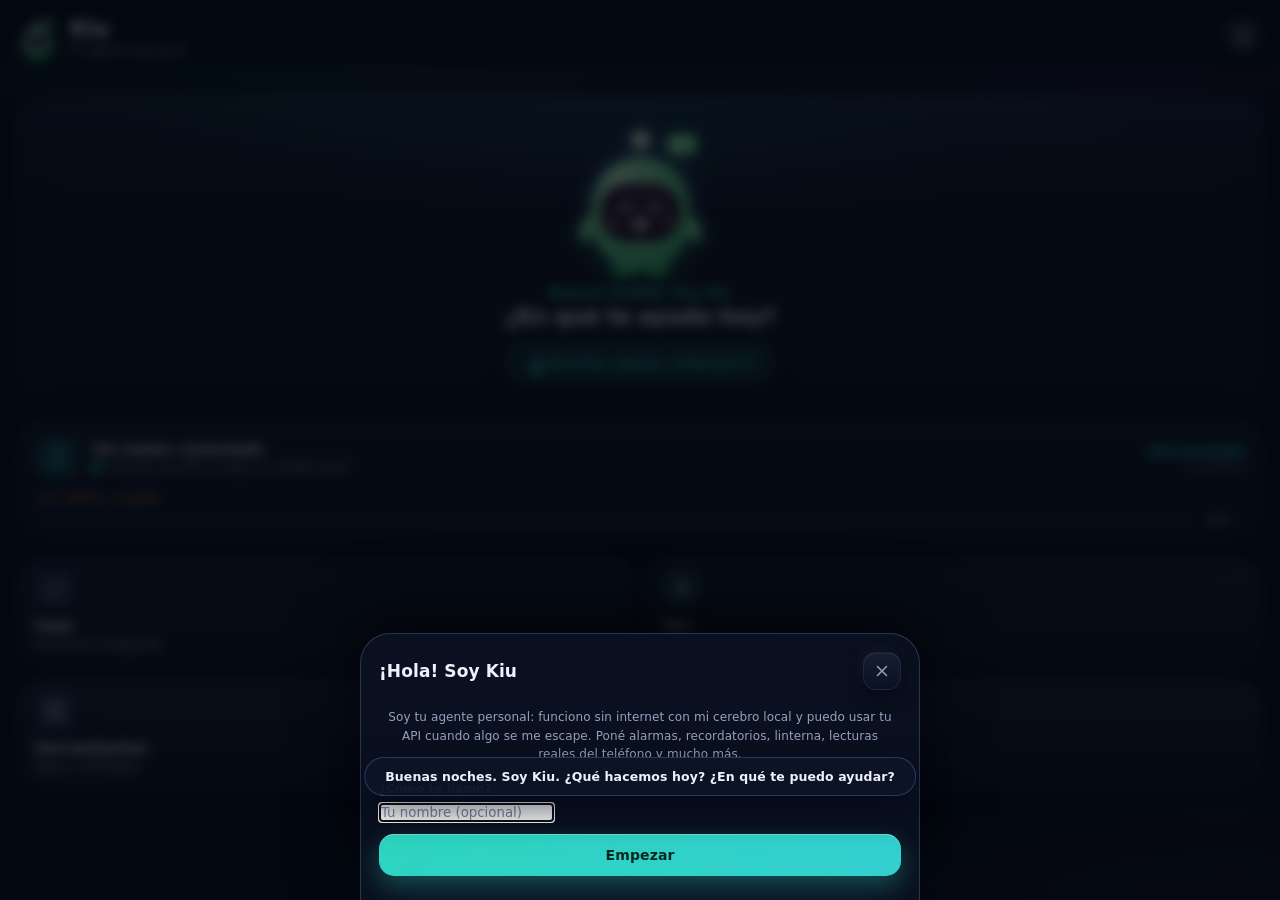
==== commit 4aa9ec58: "Actualiza el proyecto (228 archivos)" ====
--- a/app/src/main/assets/www/index.html
+++ b/app/src/main/assets/www/index.html
@@ -376,6 +376,12 @@
       <div id="mdl-mine" class="k2-list"></div>
       <div class="loc-actions" style="margin-top:8px"><button class="chip-btn" id="mdl-import">Importar GGUF del teléfono</button></div>
       <p class="set-hint small" id="mdl-imp-status"></p>
+      <!-- v2.19.0: ¿este modelo, cargado en ESTE teléfono, sirve de agente? Solo mira qué herramienta elegiría; no ejecuta nada. -->
+      <div class="loc-actions" style="margin-top:8px">
+        <button class="chip-btn" id="mdl-agent-test">Probar agente</button>
+        <button class="chip-btn" id="mdl-agent-full">Prueba completa</button>
+      </div>
+      <p class="set-hint small" id="mdl-agent-res" style="white-space:pre-line"></p>
 
       <div class="k2-sec">
         <h3>Descargar modelos</h3>
@@ -771,6 +777,10 @@
      react.js/tools.js porque los referencia por nombre al ejecutar, no al cargar. -->
 <script src="js/app/harness2-compose.js"></script>
 <script src="js/kiu-agente.js"></script>
+<!-- v2.18.0: rutinas (hora + condición + acción de lectura). Usa KiuAgente, así que va después. -->
+<script src="js/kiu-rutinas.js"></script>
+<!-- v2.19.0: autoprueba del agente con el modelo cargado en el teléfono -->
+<script src="js/kiu-autoprueba.js"></script>
 <script src="js/kiu-estados.js"></script>
 <script src="js/kiu-avatar.js"></script>
 <script src="js/kiu-avatar-boot.js"></script>
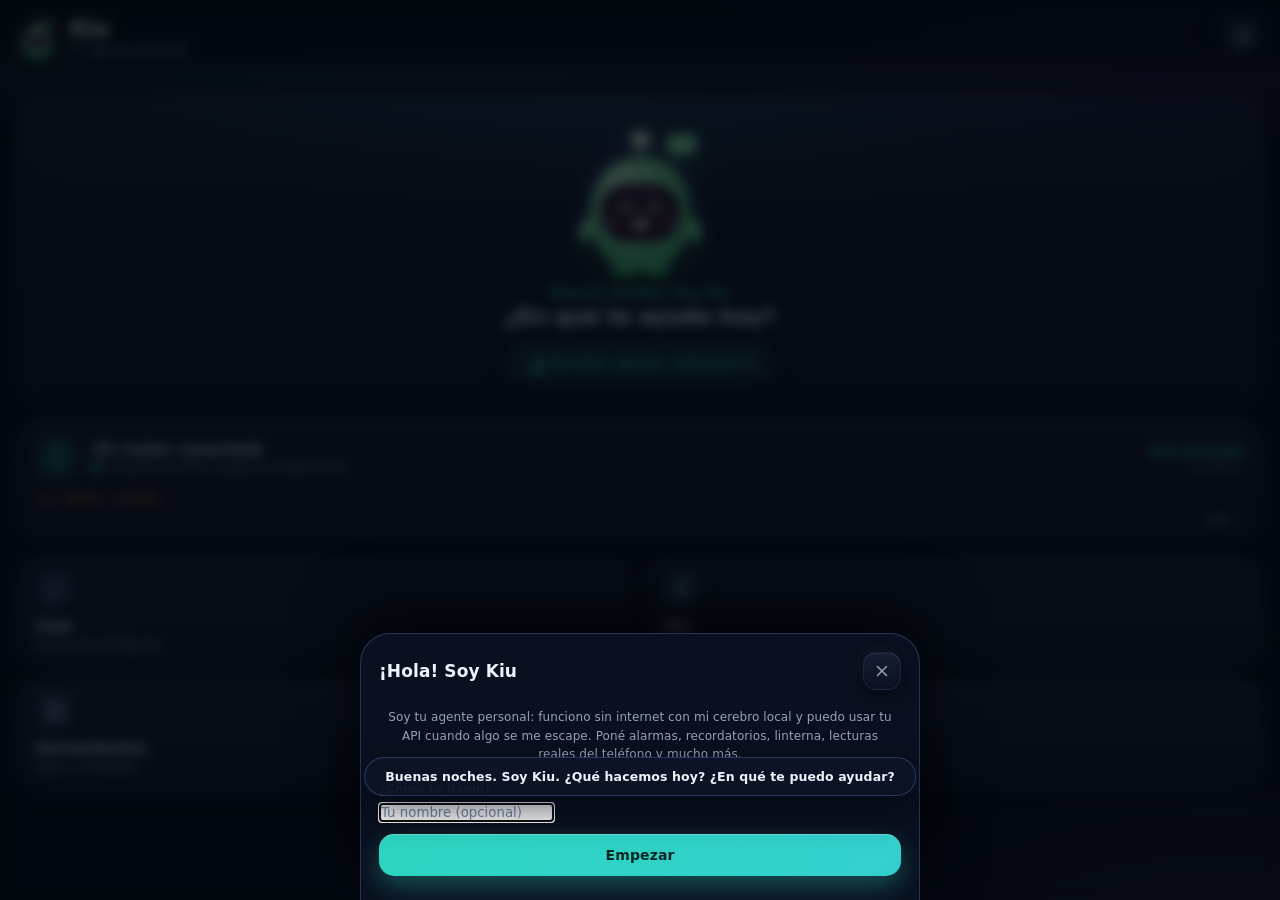
==== commit 94168f68: "Actualiza el proyecto (228 archivos)" ====
--- a/app/src/main/assets/www/index.html
+++ b/app/src/main/assets/www/index.html
@@ -380,6 +380,7 @@
       <div class="loc-actions" style="margin-top:8px">
         <button class="chip-btn" id="mdl-agent-test">Probar agente</button>
         <button class="chip-btn" id="mdl-agent-full">Prueba completa</button>
+        <button class="chip-btn" id="mdl-agent-nogram">Sin gramática</button>
       </div>
       <p class="set-hint small" id="mdl-agent-res" style="white-space:pre-line"></p>
 
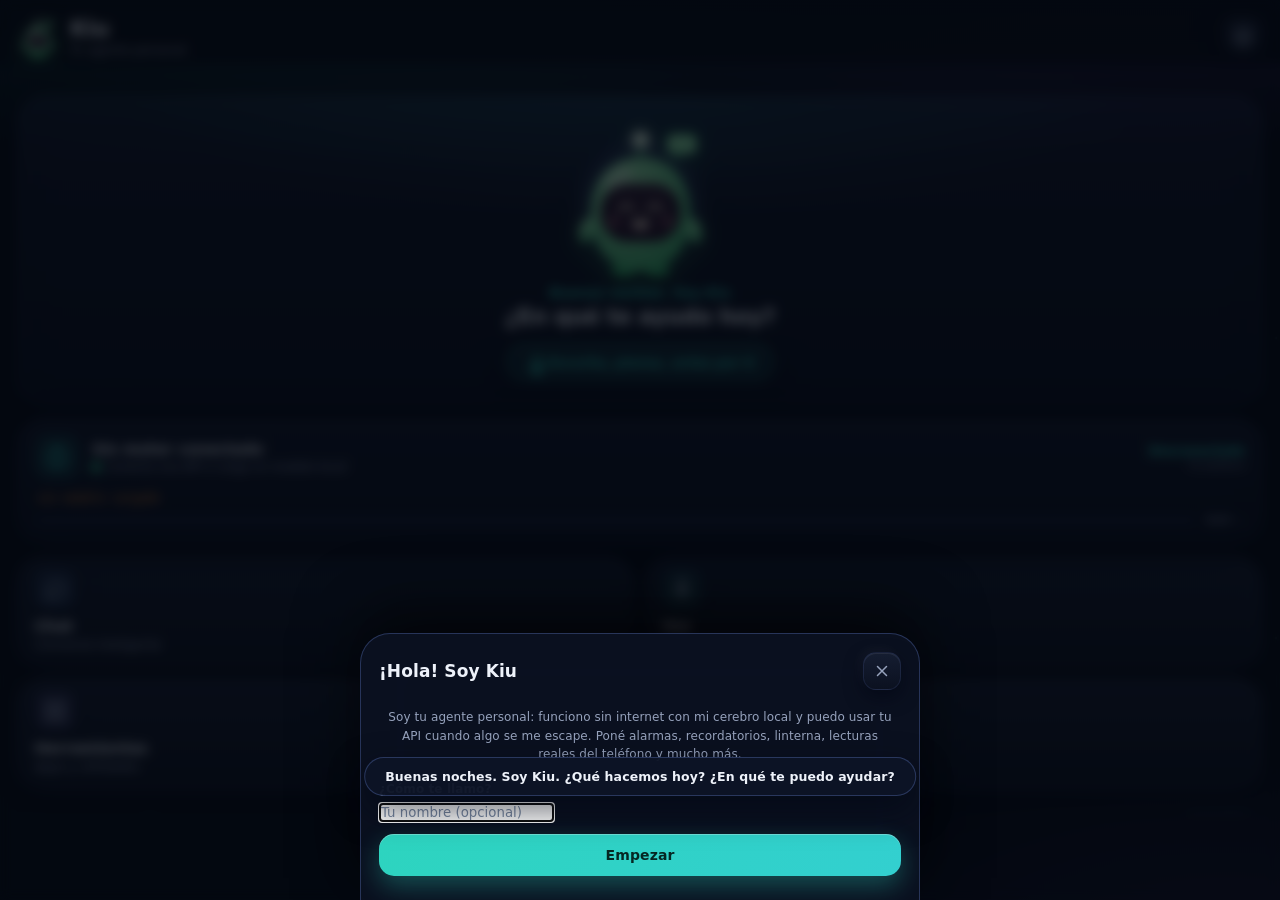
==== commit 75b3028a: "Actualiza el proyecto (229 archivos)" ====
--- a/app/src/main/assets/www/index.html
+++ b/app/src/main/assets/www/index.html
@@ -382,6 +382,7 @@
         <button class="chip-btn" id="mdl-agent-full">Prueba completa</button>
         <button class="chip-btn" id="mdl-agent-nogram">Sin gramática</button>
       </div>
+      <p class="set-hint small" id="mdl-agent-ver" style="margin-top:2px"></p>
       <p class="set-hint small" id="mdl-agent-res" style="white-space:pre-line"></p>
 
       <div class="k2-sec">
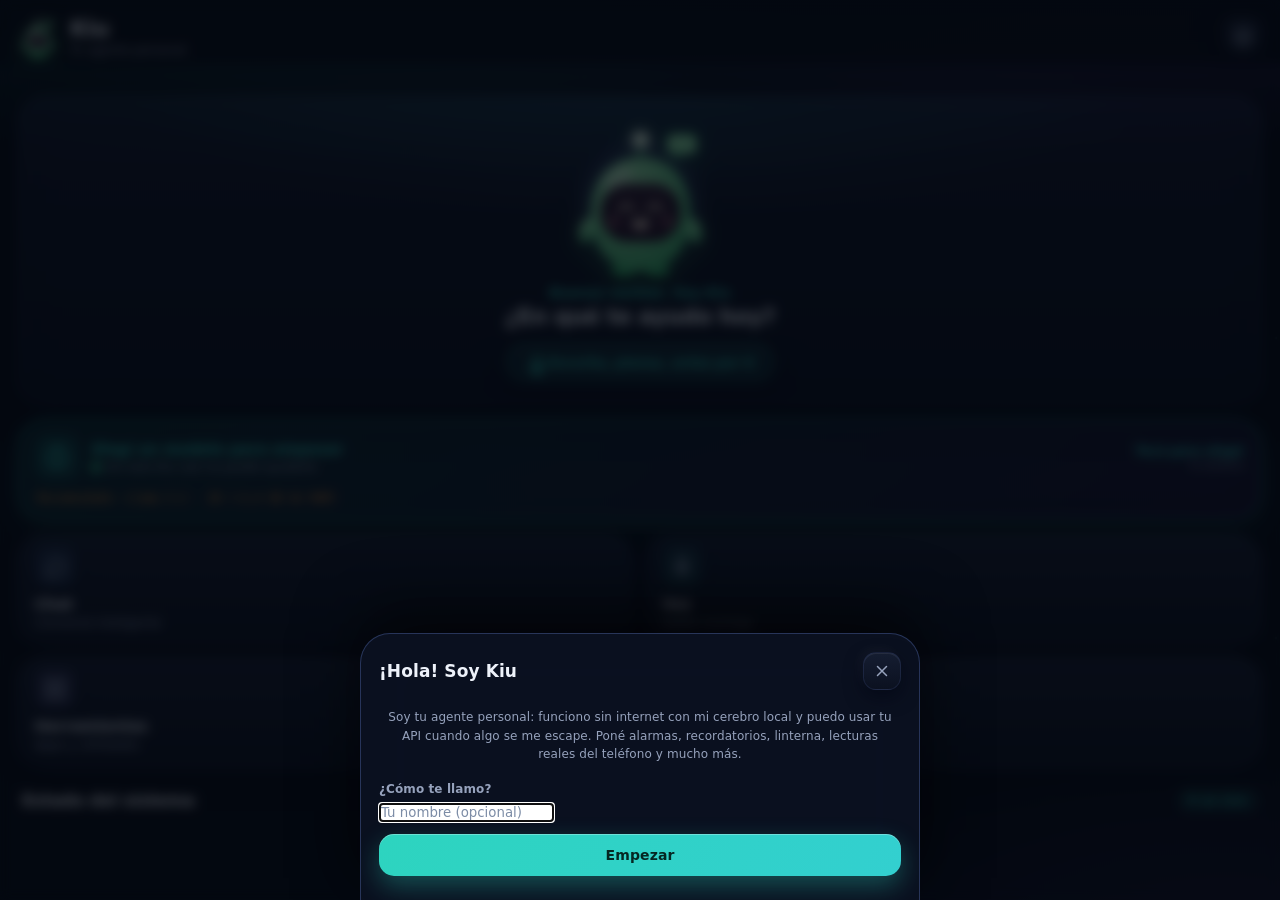
==== commit 6cd81cc1: "KIU 2.20.3: Modelos y Inicio reorganizados, saludo una sola vez Modelos abre en Tu teléfono/Mis mode" ====
--- a/app/src/main/assets/www/index.html
+++ b/app/src/main/assets/www/index.html
@@ -280,69 +280,6 @@
       <span class="topbar-spacer"></span>
     </header>
     <div class="content">
-      <!-- v2.10.1: arriba, CÓMO responde Kiu (modo + orquestador); abajo, DE DÓNDE salen los modelos (3 pestañas) -->
-      <div class="k2-sec"><h3>Cómo responde Kiu</h3></div>
-      <div class="seg" id="mode-seg">
-        <button class="seg-btn" data-mode="hybrid">Híbrido</button>
-        <button class="seg-btn" data-mode="local">Local</button>
-        <button class="seg-btn" data-mode="api">API</button>
-      </div>
-      <p class="set-hint" id="mode-hint"></p>
-      <!-- v2.0: orquestador compacto (mapa de roles) + ajuste fino plegable -->
-      <div class="k2-sec">
-        <h3>Orquestador · <span id="orch-mode-lbl">Auto decide</span></h3>
-        <button class="toggle" id="tg-orch" aria-label="Orquestador"></button>
-      </div>
-      <div class="k2-card" id="orch-rows"></div>
-      <button class="k2-adv hidden" id="orch-adv-btn"><span class="ic" data-ic="sliders"></span>Ajustar destinos y preferencias</button>
-
-      <!-- Ajuste fino del orquestador (segmentos originales, se abre tocando una fila o el botón) -->
-      <div id="orch-body" class="hidden" style="margin-top:10px">
-        <div class="set-card">
-          <p class="set-hint small" style="margin:2px 0 10px">Asigná qué modelo atiende cada tipo de tarea. En «Auto», Kiu usa primero tu servidor (si está conectado), luego el motor del teléfono con el modelo ya cargado, y al final las APIs. Si un modelo falla, prueba el siguiente.</p>
-          <div class="set-row col">
-            <div><strong>Charla y voz</strong><span>Saludos, dudas rápidas, recordatorios</span></div>
-            <div class="seg" id="orch-fast">
-              <button class="seg-btn" data-rv="auto">Auto</button>
-              <button class="seg-btn" data-rv="kiu">Teléfono</button>
-              <button class="seg-btn" data-rv="loc">Servidor</button>
-              <button class="seg-btn" data-rv="prov:gemini">Gemini</button>
-            </div>
-          </div>
-          <div class="set-row col">
-            <div><strong>Cerebro (razonamiento y código)</strong><span>Explicaciones, análisis, programación</span></div>
-            <div class="seg" id="orch-brain">
-              <button class="seg-btn" data-rv="auto">Auto</button>
-              <button class="seg-btn" data-rv="kiu">Teléfono</button>
-              <button class="seg-btn" data-rv="loc">Servidor</button>
-              <button class="seg-btn" data-rv="prov:deepseek">DeepSeek</button>
-            </div>
-          </div>
-          <div class="set-row col">
-            <div><strong>Fotos (visión)</strong><span>Entender imágenes que mandás al chat</span></div>
-            <div class="seg" id="orch-vision">
-              <button class="seg-btn" data-rv="auto">Auto</button>
-              <button class="seg-btn" data-rv="kiu">Teléfono</button>
-              <button class="seg-btn" data-rv="loc">Servidor</button>
-              <button class="seg-btn" data-rv="prov:gemini">Gemini</button>
-            </div>
-          </div>
-          <div class="set-row col">
-            <div><strong>Modelo rápido preferido (teléfono)</strong><span>Se cambia solo si la tarea lo necesita</span></div>
-            <div class="voice-pick"><select id="orch-kiufast"></select></div>
-          </div>
-          <div class="set-row col">
-            <div><strong>Modelo cerebro preferido (teléfono)</strong><span>Para razonar y código, si está descargado</span></div>
-            <div class="voice-pick"><select id="orch-kiubrain"></select></div>
-          </div>
-          <div class="set-row col">
-            <div><strong>Visión por foto</strong><span>El motor del teléfono <b>no ve</b> las fotos: las manda a tu servidor o a una API. Este ajuste quedó sin efecto.</span></div>
-            <div class="voice-pick"><select id="orch-kiuvis"></select></div>
-          </div>
-          <p class="set-hint small" style="margin:2px 0 0">Con el motor interno solo hay un modelo en memoria: si el orquestador cambia de rol, lo cambia solo (tarda unos segundos la primera vez). <b>El motor del teléfono todavía no «ve» la foto</b>: contesta el texto que la acompaña y deja el modelo cargado; la foto se la manda a Servidor o API, que sí la ven. Por eso Kiu ya no cambia de modelo cuando mandás una imagen.</p>
-        </div>
-      </div>
-
       <div class="mtabs" id="mtabs" role="tablist">
         <button class="mtab on" role="tab" data-mt="tel">Teléfono <i id="mt-count-tel"></i></button>
         <button class="mtab" role="tab" data-mt="nube">Nube <i id="mt-count-nube"></i></button>
@@ -376,15 +313,6 @@
       <div id="mdl-mine" class="k2-list"></div>
       <div class="loc-actions" style="margin-top:8px"><button class="chip-btn" id="mdl-import">Importar GGUF del teléfono</button></div>
       <p class="set-hint small" id="mdl-imp-status"></p>
-      <!-- v2.19.0: ¿este modelo, cargado en ESTE teléfono, sirve de agente? Solo mira qué herramienta elegiría; no ejecuta nada. -->
-      <div class="loc-actions" style="margin-top:8px">
-        <button class="chip-btn" id="mdl-agent-test">Probar agente</button>
-        <button class="chip-btn" id="mdl-agent-full">Prueba completa</button>
-        <button class="chip-btn" id="mdl-agent-nogram">Sin gramática</button>
-      </div>
-      <p class="set-hint small" id="mdl-agent-ver" style="margin-top:2px"></p>
-      <p class="set-hint small" id="mdl-agent-res" style="white-space:pre-line"></p>
-
       <div class="k2-sec">
         <h3>Descargar modelos</h3>
         <span class="k2-count">GGUF · privado</span>
@@ -400,6 +328,21 @@
       <div id="mdl-list" class="k2-list"></div>
       <p class="set-hint small" id="mdl-foot"></p>
       <p class="set-hint small centered">Los «EN EL TELÉFONO» corren con el motor interno de Kiu (llama.cpp), sin internet y sin mandar nada afuera. Los «SERVIDOR» (visión y multimodal) son para tu PC u Ollama. También podés asignar un modelo local a «Fotos (visión)» en el Orquestador: contesta el texto de tu mensaje.</p>
+      <details class="adv-box" id="adv-diag">
+        <summary><span>Diagnóstico del agente</span><em>Probar si este modelo sirve</em></summary>
+        <div class="adv-body">
+      <!-- v2.19.0: ¿este modelo, cargado en ESTE teléfono, sirve de agente? Solo mira qué herramienta elegiría; no ejecuta nada. -->
+      <div class="loc-actions" style="margin-top:8px">
+        <button class="chip-btn" id="mdl-agent-test">Probar agente</button>
+        <button class="chip-btn" id="mdl-agent-full">Prueba completa</button>
+        <button class="chip-btn" id="mdl-agent-nogram">Sin gramática</button>
+      </div>
+      <p class="set-hint small" id="mdl-agent-res" style="white-space:pre-line"></p>
+
+        </div>
+      </details>
+      <p class="set-hint small" id="mdl-agent-ver" style="margin-top:2px"></p>
+
       </div>
 
       <div class="mpane" id="mpane-nube">
@@ -482,6 +425,75 @@
         </div>
       </div>
       </div>
+      <!-- v2.20.3: «Cómo responde Kiu» (modo + orquestador) es avanzado: casi nadie lo toca y empujaba al final lo que todos necesitan (elegir un modelo). -->
+      <details class="adv-box" id="adv-resp">
+        <summary><span>Cómo responde Kiu</span><em>Avanzado · modo y orquestador</em></summary>
+        <div class="adv-body">
+      <!-- v2.10.1: arriba, CÓMO responde Kiu (modo + orquestador); abajo, DE DÓNDE salen los modelos (3 pestañas) -->
+      <div class="k2-sec"><h3>Cómo responde Kiu</h3></div>
+      <div class="seg" id="mode-seg">
+        <button class="seg-btn" data-mode="hybrid">Híbrido</button>
+        <button class="seg-btn" data-mode="local">Local</button>
+        <button class="seg-btn" data-mode="api">API</button>
+      </div>
+      <p class="set-hint" id="mode-hint"></p>
+      <!-- v2.0: orquestador compacto (mapa de roles) + ajuste fino plegable -->
+      <div class="k2-sec">
+        <h3>Orquestador · <span id="orch-mode-lbl">Auto decide</span></h3>
+        <button class="toggle" id="tg-orch" aria-label="Orquestador"></button>
+      </div>
+      <div class="k2-card" id="orch-rows"></div>
+      <button class="k2-adv hidden" id="orch-adv-btn"><span class="ic" data-ic="sliders"></span>Ajustar destinos y preferencias</button>
+
+      <!-- Ajuste fino del orquestador (segmentos originales, se abre tocando una fila o el botón) -->
+      <div id="orch-body" class="hidden" style="margin-top:10px">
+        <div class="set-card">
+          <p class="set-hint small" style="margin:2px 0 10px">Asigná qué modelo atiende cada tipo de tarea. En «Auto», Kiu usa primero tu servidor (si está conectado), luego el motor del teléfono con el modelo ya cargado, y al final las APIs. Si un modelo falla, prueba el siguiente.</p>
+          <div class="set-row col">
+            <div><strong>Charla y voz</strong><span>Saludos, dudas rápidas, recordatorios</span></div>
+            <div class="seg" id="orch-fast">
+              <button class="seg-btn" data-rv="auto">Auto</button>
+              <button class="seg-btn" data-rv="kiu">Teléfono</button>
+              <button class="seg-btn" data-rv="loc">Servidor</button>
+              <button class="seg-btn" data-rv="prov:gemini">Gemini</button>
+            </div>
+          </div>
+          <div class="set-row col">
+            <div><strong>Cerebro (razonamiento y código)</strong><span>Explicaciones, análisis, programación</span></div>
+            <div class="seg" id="orch-brain">
+              <button class="seg-btn" data-rv="auto">Auto</button>
+              <button class="seg-btn" data-rv="kiu">Teléfono</button>
+              <button class="seg-btn" data-rv="loc">Servidor</button>
+              <button class="seg-btn" data-rv="prov:deepseek">DeepSeek</button>
+            </div>
+          </div>
+          <div class="set-row col">
+            <div><strong>Fotos (visión)</strong><span>Entender imágenes que mandás al chat</span></div>
+            <div class="seg" id="orch-vision">
+              <button class="seg-btn" data-rv="auto">Auto</button>
+              <button class="seg-btn" data-rv="kiu">Teléfono</button>
+              <button class="seg-btn" data-rv="loc">Servidor</button>
+              <button class="seg-btn" data-rv="prov:gemini">Gemini</button>
+            </div>
+          </div>
+          <div class="set-row col">
+            <div><strong>Modelo rápido preferido (teléfono)</strong><span>Se cambia solo si la tarea lo necesita</span></div>
+            <div class="voice-pick"><select id="orch-kiufast"></select></div>
+          </div>
+          <div class="set-row col">
+            <div><strong>Modelo cerebro preferido (teléfono)</strong><span>Para razonar y código, si está descargado</span></div>
+            <div class="voice-pick"><select id="orch-kiubrain"></select></div>
+          </div>
+          <div class="set-row col">
+            <div><strong>Visión por foto</strong><span>El motor del teléfono <b>no ve</b> las fotos: las manda a tu servidor o a una API. Este ajuste quedó sin efecto.</span></div>
+            <div class="voice-pick"><select id="orch-kiuvis"></select></div>
+          </div>
+          <p class="set-hint small" style="margin:2px 0 0">Con el motor interno solo hay un modelo en memoria: si el orquestador cambia de rol, lo cambia solo (tarda unos segundos la primera vez). <b>El motor del teléfono todavía no «ve» la foto</b>: contesta el texto que la acompaña y deja el modelo cargado; la foto se la manda a Servidor o API, que sí la ven. Por eso Kiu ya no cambia de modelo cuando mandás una imagen.</p>
+        </div>
+      </div>
+
+        </div>
+      </details>
     </div>
   </section>
 
--- a/app/src/main/assets/www/css/app.css
+++ b/app/src/main/assets/www/css/app.css
@@ -1539,3 +1539,23 @@
 }
 .toolcard.falló .ti{ background:rgba(251,113,133,.14); border-color:rgba(251,113,133,.28); color:var(--p-err); }
 .toolcard.falló .tc b .ok{ color:var(--p-err); }
+
+
+/* ---- v2.20.3 · desplegables «avanzado» (Modelos) y tarjeta de Inicio como acción ---- */
+.adv-box { margin-top:16px; background:var(--card); border:1px solid var(--line); border-radius:18px; overflow:hidden; }
+.adv-box > summary {
+  list-style:none; display:flex; flex-direction:column; gap:2px; padding:13px 16px 13px 16px; cursor:pointer; position:relative; padding-right:40px;
+}
+.adv-box > summary::-webkit-details-marker { display:none; }
+.adv-box > summary span { font-size:13.5px; font-weight:800; }
+.adv-box > summary em { font-style:normal; font-size:11.5px; color:var(--dim); }
+.adv-box > summary::after {
+  content:''; position:absolute; right:16px; top:50%; width:8px; height:8px; margin-top:-6px;
+  border-right:2px solid var(--dim2); border-bottom:2px solid var(--dim2); transform:rotate(45deg); transition:transform .18s;
+}
+.adv-box[open] > summary::after { transform:rotate(225deg); margin-top:-2px; }
+.adv-box[open] > summary { border-bottom:1px solid var(--line); }
+.adv-body { padding:12px 14px 14px; }
+.motor-card.motor-cta { border-color:rgba(45,212,191,.55); background:linear-gradient(135deg,rgba(45,212,191,.14),rgba(139,92,246,.10)); box-shadow:0 0 0 1px rgba(45,212,191,.12),0 10px 28px rgba(45,212,191,.10); }
+.motor-card.motor-cta #status-title { color:var(--teal); }
+.motor-card.motor-cta .motor-ram { display:none; }
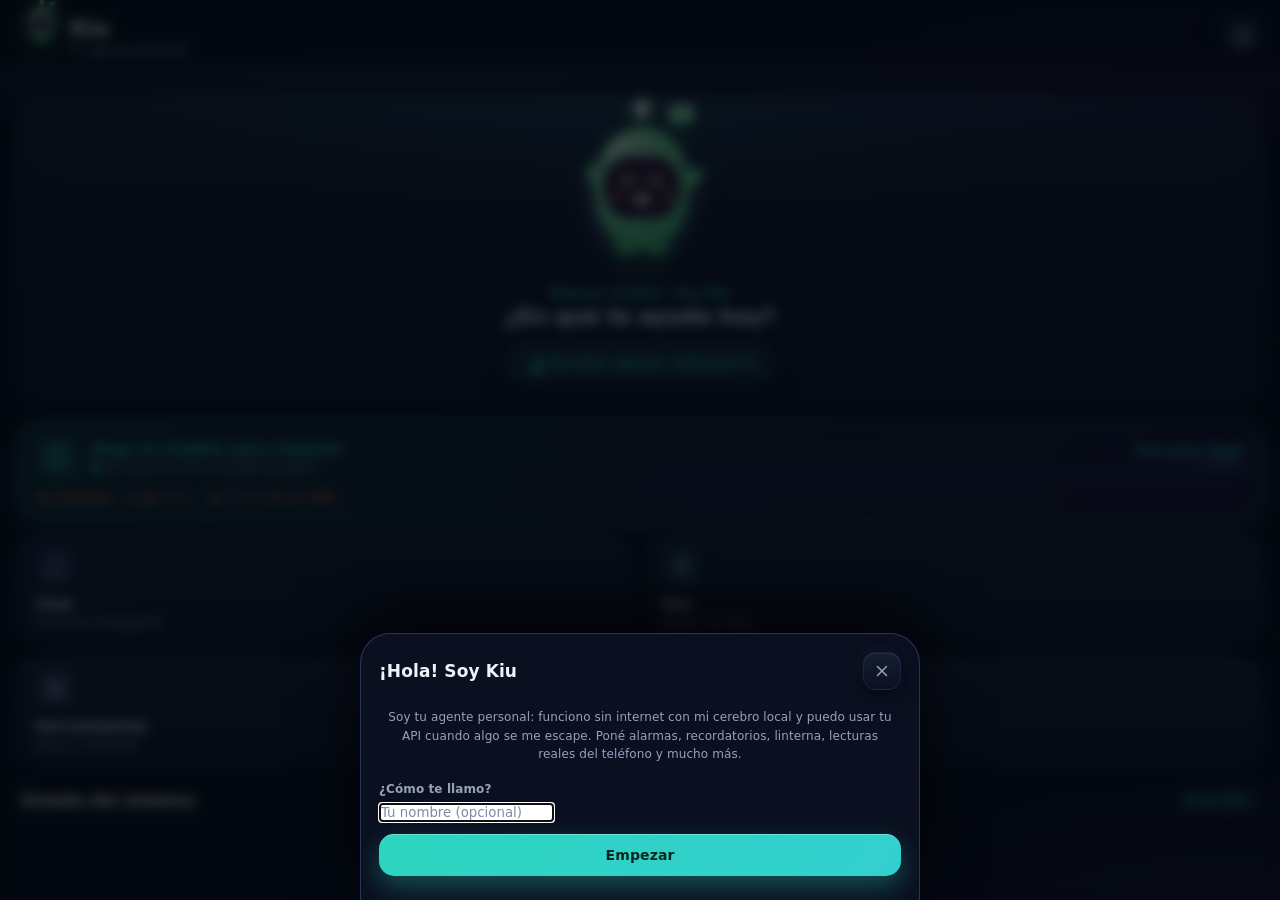
==== commit ccd9d3bd: "KIU 2.20.4: Chat, Memoria, Biblioteca y Ajustes reordenados; asistente de voz solo sobre Inicio Bien" ====
--- a/app/src/main/assets/www/index.html
+++ b/app/src/main/assets/www/index.html
@@ -240,7 +240,7 @@
     <header class="topbar">
       <div class="brand-txt solo">
         <h1>Biblioteca</h1>
-        <p>Herramientas y conexiones reales</p>
+        <p>Herramientas y atajos reales</p>
       </div>
     </header>
     <div class="content">
@@ -252,7 +252,7 @@
       <div class="filter-bar">
         <div class="filter-scroll" id="biblio-filters">
           <button class="chip active" data-f="todas">Todas</button>
-          <button class="chip" data-f="cuentas">Cuentas</button>
+          <button class="chip" data-f="cuentas">Cálculos</button>
           <button class="chip" data-f="notas">Notas</button>
           <button class="chip" data-f="tiempo">Tiempo</button>
           <button class="chip" data-f="util">Utilidades</button>
@@ -262,8 +262,8 @@
       <div id="tools-grid" class="tools-grid"></div>
 
       <div class="section-row">
-        <h3>Conexiones</h3>
-        <span class="count-badge" id="cx-count">9 conexiones reales</span>
+        <h3>Atajos a tus apps</h3>
+        <span class="count-badge" id="cx-count">9 atajos reales</span>
       </div>
       <div id="cx-list" class="list"></div>
     </div>
@@ -508,29 +508,17 @@
       <button class="icon-btn" id="mem-add" aria-label="Agregar"></button>
     </header>
     <div class="content">
-      <div class="mem-hero">
-        <div class="mem-hero-txt">
-          <h2>Memoria</h2>
-          <p>Todo lo que Kiu sabe de vos</p>
-        </div>
-        <span class="mem-hero-ic ic" data-ic="memory"></span>
-      </div>
-      <div class="mem-stats">
-        <div class="mem-stat"><strong id="st-rec">0</strong><span>Recuerdos</span></div>
-        <div class="mem-stat"><strong id="st-tar">0</strong><span>Tareas</span></div>
-        <div class="mem-stat"><strong id="st-not">0</strong><span>Notas</span></div>
-        <div class="mem-stat"><strong id="st-ala">0</strong><span>Alarmas</span></div>
-        <div class="mem-stat"><strong id="st-apr">0</strong><span>Aprendido</span></div>
-      </div>
+      <!-- v2.20.4: sin tarjeta «Memoria» repetida y sin contadores aparte: cada pestaña lleva su número (los ids st-* siguen siendo los mismos). Documentos (RAG) va DESPUÉS de la lista, no partiendo la página. -->
+      <div class="seg seg-scroll" id="mem-tabs">
+        <button class="seg-btn active" data-tab="recuerdos">Recuerdos <i id="st-rec">0</i></button>
+        <button class="seg-btn" data-tab="tareas">Tareas <i id="st-tar">0</i></button>
+        <button class="seg-btn" data-tab="notas">Notas <i id="st-not">0</i></button>
+        <button class="seg-btn" data-tab="alarmas">Alarmas <i id="st-ala">0</i></button>
+        <button class="seg-btn" data-tab="prefs">Gustos</button>
+      </div>
+      <div id="mem-list" class="list"></div>
+      <p class="set-hint small" style="margin:8px 2px 0">Frases que Kiu aprendió: <b id="st-apr">0</b></p>
       <div id="rag-card"></div>
-      <div class="seg" id="mem-tabs">
-        <button class="seg-btn active" data-tab="recuerdos">Recuerdos</button>
-        <button class="seg-btn" data-tab="tareas">Tareas</button>
-        <button class="seg-btn" data-tab="notas">Notas</button>
-        <button class="seg-btn" data-tab="alarmas">Alarmas</button>
-        <button class="seg-btn" data-tab="prefs">Gustos</button>
-      </div>
-      <div id="mem-list" class="list"></div>
     </div>
   </section>
 
@@ -711,15 +699,20 @@
         </div>
       </div>
 
-      <div class="section-row"><h3>Diagnóstico</h3></div>
+      <!-- v2.20.4: Diagnóstico y Actualizaciones eran 5 botones anchos de igual peso; ahora van plegados. Los dos interruptores (avisos de versión, interrumpir a Kiu) son ajustes de verdad y quedan a la vista. -->
+      <div class="section-row"><h3>Mantenimiento</h3></div>
+      <details class="adv-box" id="adv-mant" style="margin-top:4px">
+        <summary><span>Diagnóstico y actualizaciones</span><em>Revisar configuración y voz · buscar versión nueva</em></summary>
+        <div class="adv-body">
       <button class="btn-ghost full" id="btn-diag" style="justify-content:center;margin:2px 0 14px"><span class="ic" data-ic="shield"></span> Revisar mi configuración</button>
       <button class="btn-ghost full" id="btn-diag-voz" style="justify-content:center;margin:2px 0 14px"><span class="ic" data-ic="mic"></span> Diagnosticar voz</button>
       <button class="btn-ghost full" id="btn-asist-voz" style="justify-content:center;margin:2px 0 14px"><span class="ic" data-ic="mic"></span> Asistente de voz (paso a paso)</button>
       <div id="diag-voz-box"></div>
 
-      <div class="section-row"><h3>Actualizaciones</h3></div>
       <button class="btn-ghost full" id="btn-estado" style="justify-content:center;margin:2px 0 8px"><span class="ic" data-ic="check"></span> Estado y diagnóstico</button>
       <button class="btn-ghost full" id="btn-upd" style="justify-content:center;margin:2px 0 8px"><span class="ic" data-ic="cloudup"></span> Buscar versión nueva</button>
+        </div>
+      </details>
       <div class="set-row">
         <div><strong>Avisarme de versiones nuevas</strong><span>Consulta GitHub cada pocas horas y avisa con una notificación. Se puede apagar</span></div>
         <button class="toggle" id="tg-upd" aria-label="Avisarme de versiones nuevas"></button>
--- a/app/src/main/assets/www/css/app.css
+++ b/app/src/main/assets/www/css/app.css
@@ -1559,3 +1559,10 @@
 .motor-card.motor-cta { border-color:rgba(45,212,191,.55); background:linear-gradient(135deg,rgba(45,212,191,.14),rgba(139,92,246,.10)); box-shadow:0 0 0 1px rgba(45,212,191,.12),0 10px 28px rgba(45,212,191,.10); }
 .motor-card.motor-cta #status-title { color:var(--teal); }
 .motor-card.motor-cta .motor-ram { display:none; }
+
+/* ---- v2.20.4 · Memoria: pestañas con su número, desplazables; ya no se corta «Gustos» ---- */
+.seg.seg-scroll { overflow-x:auto; scrollbar-width:none; }
+.seg.seg-scroll::-webkit-scrollbar { display:none; }
+.seg.seg-scroll .seg-btn { flex:0 0 auto; white-space:nowrap; padding-left:14px; padding-right:14px; }
+.seg-btn i { font-style:normal; font-size:10.5px; font-weight:800; margin-left:5px; padding:1px 6px; border-radius:9px; background:rgba(141,166,255,.16); color:var(--dim); }
+.seg-btn.active i { background:rgba(45,212,191,.22); color:var(--teal); }
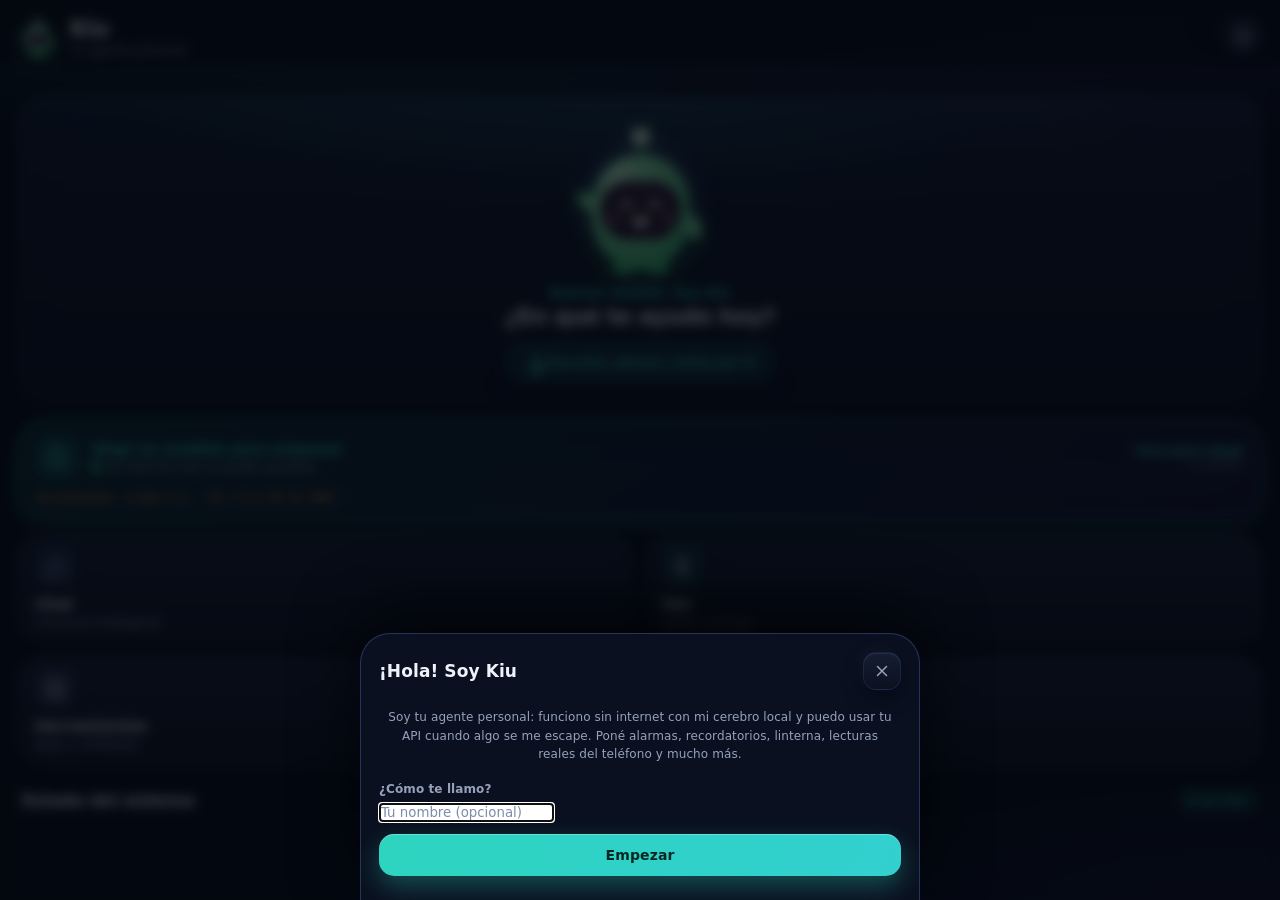
==== commit 7204db9d: "KIU 2.23.0: CSP y WebView endurecido, sinónimos en la memoria, antirrebote de voz común y WakeDedupe" ====
--- a/app/src/main/assets/www/index.html
+++ b/app/src/main/assets/www/index.html
@@ -3,76 +3,11 @@
 <head>
 <meta charset="UTF-8">
 <meta name="viewport" content="width=device-width, initial-scale=1, maximum-scale=1, user-scalable=no, viewport-fit=cover">
+<meta http-equiv="Content-Security-Policy" content="default-src 'none'; script-src 'self'; style-src 'self' 'unsafe-inline'; img-src 'self' data: blob:; media-src 'self' data: blob:; font-src 'self' data:; connect-src 'self' data: blob: https:; worker-src 'self' blob:; object-src 'none'; base-uri 'none'; form-action 'none'; frame-src 'none'">
 <meta name="theme-color" content="#070B16">
 <title>Kiu</title>
 <link rel="stylesheet" href="css/app.css">
-<script>
-/* ========= Kiu SafeBoot: captor global de errores (visible, no silencioso) =========
-   Si algo falla al arrancar, en vez de una pantalla negra se muestra el motivo
-   exacto + un boton para reparar. 100% ES5 para WebViews viejos. */
-(function () {
-  var BOOT_MS = 8000;
-  /* Migas de contexto: ayudan a diagnosticar aun cuando Chromium oculta el error */
-  window.kiuBc = [];
-  window.kiuBread = function (m) {
-    try { window.kiuBc.push(String(m).slice(0, 90)); if (window.kiuBc.length > 6) window.kiuBc.shift(); } catch (e) { }
-  };
-  function save(msg) {
-    try { localStorage.setItem('nexo_lasterr', JSON.stringify({ t: Date.now(), m: String(msg).slice(0, 600) })); } catch (e) { }
-  }
-  function show(msg) {
-    try {
-      save(msg);
-      var old = document.getElementById('kiu-errbox'); if (old) old.parentNode.removeChild(old);
-      var d = document.createElement('div');
-      d.id = 'kiu-errbox';
-      d.setAttribute('style', 'position:fixed;left:0;right:0;bottom:0;top:0;z-index:99999;background:#1a0b10;color:#ffb4c0;padding:18px;overflow:auto;font:13px/1.5 monospace;-webkit-user-select:text;user-select:text;');
-      var h = document.createElement('div');
-      h.setAttribute('style', 'font:bold 16px sans-serif;color:#fff;margin-bottom:10px');
-      h.appendChild(document.createTextNode('Kiu \u2014 error detectado'));
-      var p = document.createElement('div');
-      p.setAttribute('style', 'white-space:pre-wrap;word-break:break-word;margin-bottom:14px');
-      p.appendChild(document.createTextNode(String(msg)));
-      var b1 = document.createElement('button');
-      b1.setAttribute('style', 'display:block;width:100%;margin:6px 0;padding:12px;border:0;border-radius:12px;background:#14b8a6;color:#04211f;font:bold 15px sans-serif');
-      b1.appendChild(document.createTextNode('Reiniciar interfaz (conservar datos)'));
-      b1.onclick = function () { try { localStorage.removeItem('nexo_lasterr'); } catch (e) { } location.reload(); };
-      var b2 = document.createElement('button');
-      b2.setAttribute('style', 'display:block;width:100%;margin:6px 0;padding:12px;border:0;border-radius:12px;background:#3b2530;color:#ffb4c0;font:14px sans-serif');
-      b2.appendChild(document.createTextNode('Cerrar y seguir igual'));
-      b2.onclick = function () { if (d.parentNode) d.parentNode.removeChild(d); };
-      d.appendChild(h); d.appendChild(p); d.appendChild(b1); d.appendChild(b2);
-      (document.body || document.documentElement).appendChild(d);
-    } catch (e) { }
-  }
-  function onErr(msg, src, line, col, err) {
-    var where = '';
-    try { where = String(src || '').split('/').pop() + ':' + line + (col ? ':' + col : ''); } catch (e) { }
-    var detail = (err && err.stack) ? String(err.stack).slice(0, 400) : '';
-    var crumbs = '';
-    try { if (window.kiuBc && window.kiuBc.length) crumbs = '\nHaciendo: ' + window.kiuBc.join(' | '); } catch (e) { }
-    show(msg + (where ? '\nEn: ' + where : '') + (detail ? '\n' + detail : '') + crumbs);
-    return false;
-  }
-  window.onerror = onErr;
-  window.addEventListener('error', function (e) {
-    if (e && e.target && e.target.tagName && !e.message) return; /* recursos */
-    onErr(e.message, e.filename, e.lineno, e.colno, e.error);
-  });
-  window.addEventListener('unhandledrejection', function (e) {
-    var r = e && e.reason; show('Promise sin capturar: ' + ((r && r.message) ? r.message : r));
-  });
-  window.kiuShowError = show;
-  /* Vigilante de arranque: si app.js no avisa en BOOT_MS, mostrar aviso */
-  setTimeout(function () {
-    if (!window.__kiuBooted) {
-      var last = '';
-      try { var raw = localStorage.getItem('nexo_lasterr'); if (raw) last = (JSON.parse(raw) || {}).m || ''; } catch (e) { }
-      show('La interfaz no termin\u00f3 de arrancar en ' + (BOOT_MS / 1000) + ' s.' + (last ? '\n\u00datltimo error registrado:\n' + last : '\nPosible WebView del sistema muy antiguo o datos da\u00f1ados.\nUs\u00e1 \u00abBorrar datos y reiniciar\u00bb abajo.'));
-    }
-  }, BOOT_MS);
-})();
-</script>
+<script src="js/kiu-safeboot.js"></script>
 </head>
 <body>
 <div id="app">
--- a/app/src/main/assets/www/css/app.css
+++ b/app/src/main/assets/www/css/app.css
@@ -1566,3 +1566,6 @@
 .seg.seg-scroll .seg-btn { flex:0 0 auto; white-space:nowrap; padding-left:14px; padding-right:14px; }
 .seg-btn i { font-style:normal; font-size:10.5px; font-weight:800; margin-left:5px; padding:1px 6px; border-radius:9px; background:rgba(141,166,255,.16); color:var(--dim); }
 .seg-btn.active i { background:rgba(45,212,191,.22); color:var(--teal); }
+
+/* ---- v2.20.5 · en el Chat el aviso flota ARRIBA de las sugerencias y la caja de texto, no encima ---- */
+body[data-screen="chat"] .toast { bottom:calc(228px + env(safe-area-inset-bottom,0px)); }
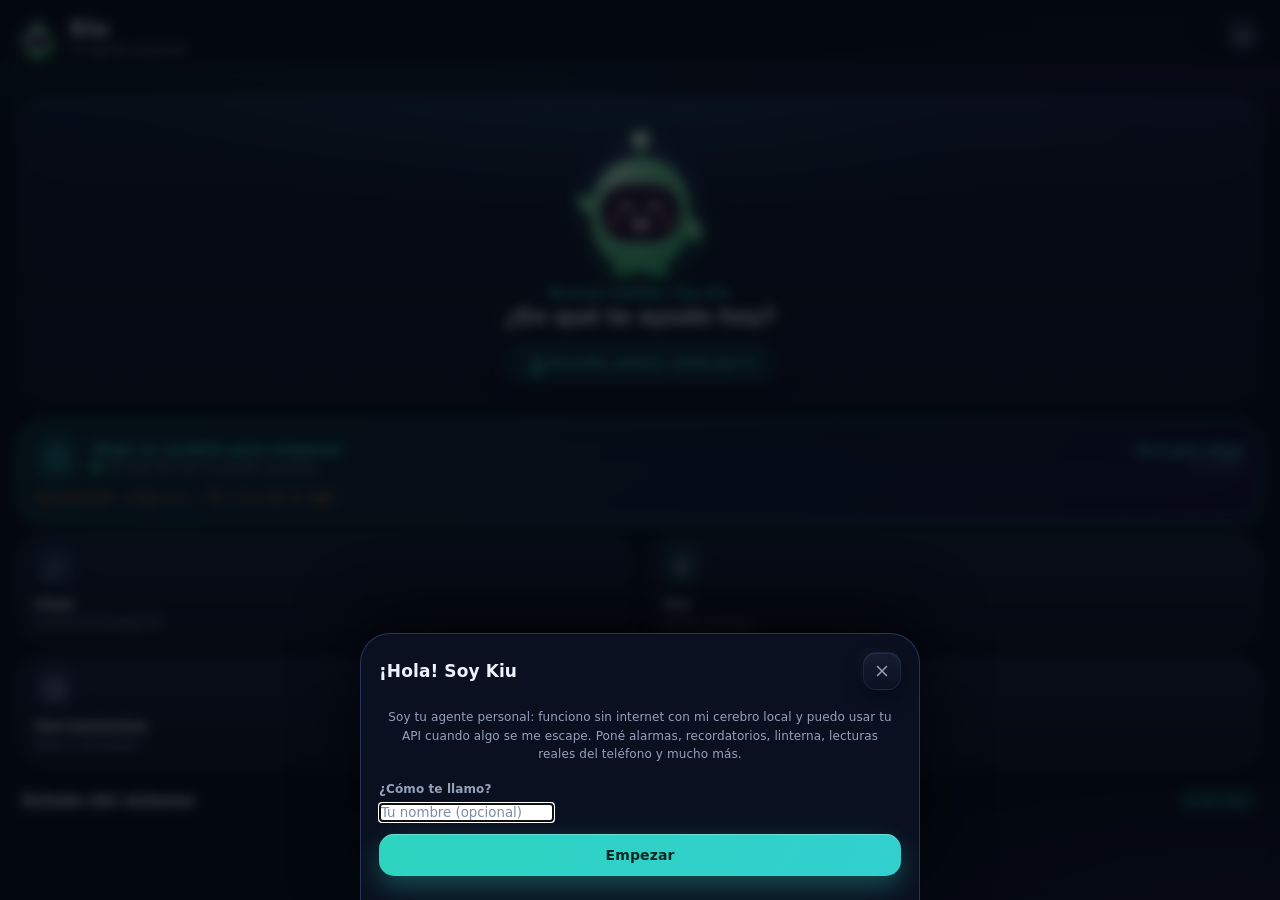
==== commit a1097dac: "KIU 2.23.1: el renderizador de markdown sale de app-ui.js y se prueba contra XSS Co-Authored-By: Cla" ====
--- a/app/src/main/assets/www/index.html
+++ b/app/src/main/assets/www/index.html
@@ -737,6 +737,7 @@
 <script src="js/app/models.js"></script>
 <script src="js/app/motor.js"></script>
 <script src="js/app/diag-voz.js"></script>
+<script src="js/app/markdown.js"></script>
 <script src="js/app/app-ui.js"></script>
 </body>
 </html>
